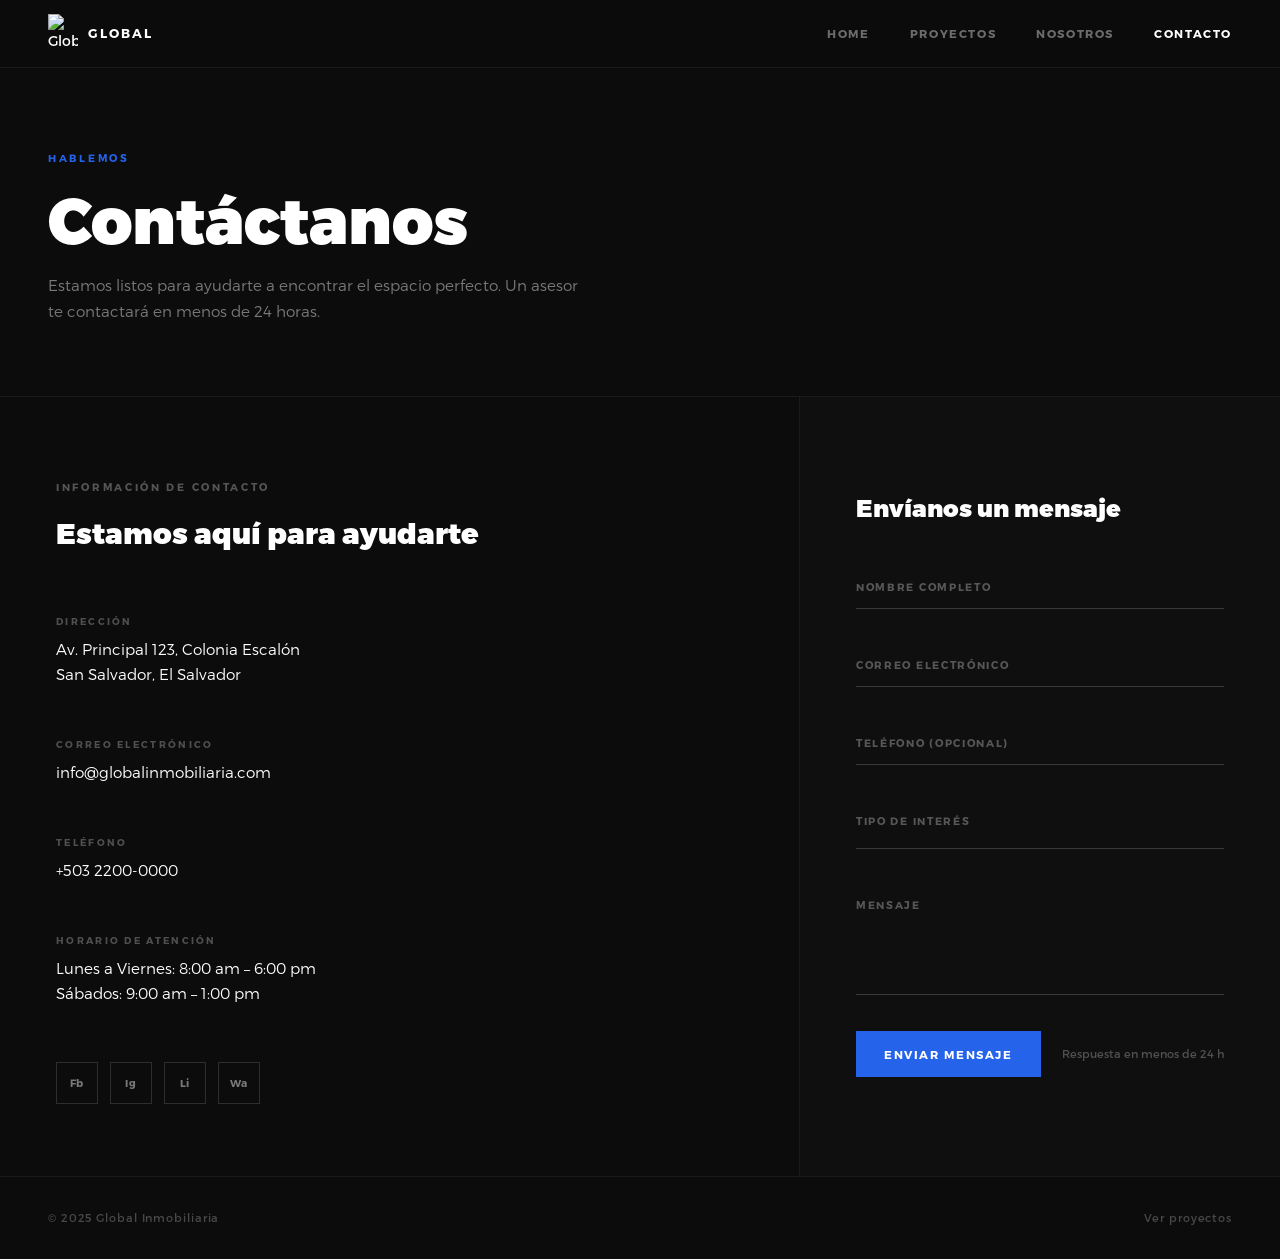
==== pages/contacto.html @ fa4811e6 "Proyecto completo" ====
<!DOCTYPE html>
<html lang="es">
<head>
  <title>Contacto – Global Inmobiliaria</title>
  <meta charset="utf-8">
  <meta name="viewport" content="width=device-width, initial-scale=1">
  <link rel="stylesheet" href="../assets/css/main.css">
  <link rel="stylesheet" href="../assets/css/pages.css">
  <style>
    .contact-wrap { display:grid; grid-template-columns:1fr 480px; min-height:calc(100vh - 68px - 65px); }

    /* Info */
    .c-info { padding:72px 56px; border-right:1px solid rgba(255,255,255,.06); display:flex; flex-direction:column; justify-content:space-between; }
    .c-details { margin-top:48px; display:flex; flex-direction:column; gap:40px; }
    .c-detail__label { font-size:.6rem; font-weight:700; letter-spacing:.24em; text-transform:uppercase; color:rgba(255,255,255,.28); margin-bottom:8px; }
    .c-detail__val { font-size:.95rem; font-weight:300; color:#fff; text-decoration:none; display:block; line-height:1.65; transition:color .2s; }
    a.c-detail__val:hover { color:#2563eb; }
    .socials { display:flex; gap:12px; margin-top:56px; }
    .social { display:flex; align-items:center; justify-content:center; width:42px; height:42px; border:1px solid rgba(255,255,255,.14); color:rgba(255,255,255,.45); text-decoration:none; font-size:.65rem; font-weight:700; letter-spacing:.06em; transition:all .2s; }
    .social:hover { border-color:#2563eb; color:#2563eb; }

    /* Formulario */
    .c-form-col { padding:72px 56px; background:#0f0f0f; }
    .c-form-col h2 { font-size:1.5rem; font-weight:900; margin-bottom:40px; }
    .form-group { position:relative; margin-bottom:36px; }
    .form-group input,
    .form-group textarea,
    .form-group select {
      width:100%; background:transparent; border:none; border-bottom:1px solid rgba(255,255,255,.18);
      color:#fff; font-family:'Montserrat',sans-serif; font-size:.88rem; font-weight:300;
      padding:12px 0; outline:none; transition:border-color .2s; -webkit-appearance:none; resize:none;
    }
    .form-group select option { background:#111; }
    .form-group input:focus, .form-group textarea:focus, .form-group select:focus { border-bottom-color:#2563eb; }
    .form-group label {
      position:absolute; top:12px; left:0; font-size:.66rem; font-weight:700;
      letter-spacing:.16em; text-transform:uppercase; color:rgba(255,255,255,.3);
      pointer-events:none; transition:all .22s;
    }
    .form-group input:focus ~ label,
    .form-group input.filled ~ label,
    .form-group textarea:focus ~ label,
    .form-group textarea.filled ~ label,
    .form-group select:focus ~ label,
    .form-group select.filled ~ label {
      top:-14px; font-size:.58rem; color:#2563eb;
    }
    .form-group textarea { min-height:110px; display:block; }
    .submit-row { display:flex; align-items:center; justify-content:space-between; margin-top:8px; }
    .submit-note { font-size:.7rem; color:rgba(255,255,255,.28); }
    .success-msg { display:none; margin-top:20px; padding:16px 20px; border:1px solid rgba(37,99,235,.4); background:rgba(37,99,235,.08); font-size:.82rem; color:rgba(255,255,255,.7); }

    @media(max-width:900px) {
      .contact-wrap { grid-template-columns:1fr; }
      .c-info { border-right:none; border-bottom:1px solid rgba(255,255,255,.06); padding:56px 32px; }
      .c-form-col { padding:56px 32px; }
    }
    @media(max-width:560px) {
      .c-info, .c-form-col { padding:40px 24px; }
      .submit-row { flex-direction:column; gap:16px; align-items:flex-start; }
    }
  </style>
</head>
<body>
<header class="pg-header">
  <a class="pg-header__logo" href="../index.html">
    <img src="../assets/img/logo.png" alt="Global">
    <span>Global</span>
  </a>
  <ul class="pg-header__nav">
    <li><a href="../index.html">Home</a></li>
    <li><a href="proyectos.html">Proyectos</a></li>
    <li><a href="nosotros.html">Nosotros</a></li>
    <li><a href="contacto.html" class="is-active">Contacto</a></li>
  </ul>
</header>

<main class="pg-wrap">
  <section class="pg-hero">
    <p class="pg-hero__eyebrow">Hablemos</p>
    <h1 class="pg-hero__title">Contáctanos</h1>
    <p class="pg-hero__sub">Estamos listos para ayudarte a encontrar el espacio perfecto. Un asesor te contactará en menos de 24 horas.</p>
  </section>

  <div class="contact-wrap">
    <!-- Info -->
    <div class="c-info">
      <div>
        <p class="pg-section__eyebrow">Información de contacto</p>
        <h2 class="pg-section__title" style="font-size:1.8rem;margin-bottom:0;">Estamos aquí para ayudarte</h2>
        <div class="c-details">
          <div>
            <p class="c-detail__label">Dirección</p>
            <span class="c-detail__val">Av. Principal 123, Colonia Escalón<br>San Salvador, El Salvador</span>
          </div>
          <div>
            <p class="c-detail__label">Correo electrónico</p>
            <a class="c-detail__val" href="mailto:info@globalinmobiliaria.com">info@globalinmobiliaria.com</a>
          </div>
          <div>
            <p class="c-detail__label">Teléfono</p>
            <a class="c-detail__val" href="tel:+50322000000">+503 2200-0000</a>
          </div>
          <div>
            <p class="c-detail__label">Horario de atención</p>
            <span class="c-detail__val">Lunes a Viernes: 8:00 am – 6:00 pm<br>Sábados: 9:00 am – 1:00 pm</span>
          </div>
        </div>
        <div class="socials">
          <a class="social" href="#0">Fb</a>
          <a class="social" href="#0">Ig</a>
          <a class="social" href="#0">Li</a>
          <a class="social" href="#0">Wa</a>
        </div>
      </div>
    </div>

    <!-- Formulario -->
    <div class="c-form-col">
      <h2>Envíanos un mensaje</h2>
      <form id="contact-form" novalidate>
        <div class="form-group">
          <input type="text" id="nombre" autocomplete="off">
          <label for="nombre">Nombre completo</label>
        </div>
        <div class="form-group">
          <input type="email" id="email" autocomplete="off">
          <label for="email">Correo electrónico</label>
        </div>
        <div class="form-group">
          <input type="tel" id="telefono" autocomplete="off">
          <label for="telefono">Teléfono (opcional)</label>
        </div>
        <div class="form-group">
          <select id="interes">
            <option value="" disabled selected></option>
            <option value="residencial">Residencial</option>
            <option value="comercial">Comercial</option>
            <option value="inversion">Inversión</option>
            <option value="otro">Otro</option>
          </select>
          <label for="interes">Tipo de interés</label>
        </div>
        <div class="form-group">
          <textarea id="mensaje"></textarea>
          <label for="mensaje">Mensaje</label>
        </div>
        <div class="submit-row">
          <button type="submit" class="btn btn--solid">Enviar mensaje</button>
          <span class="submit-note">Respuesta en menos de 24 h</span>
        </div>
        <div class="success-msg" id="success-msg">
          ✓ Mensaje enviado. Un asesor te contactará pronto.
        </div>
      </form>
    </div>
  </div>
</main>

<footer class="pg-footer">
  <span>© 2025 Global Inmobiliaria</span>
  <a href="proyectos.html">Ver proyectos</a>
</footer>

<script src="https://ajax.googleapis.com/ajax/libs/jquery/2.2.4/jquery.min.js"></script>
<script>window.jQuery || document.write('<script src="../assets/js/vendor/jquery-2.2.4.min.js"><\/script>')</script>
<script>
// Label flotante
$('.form-group input, .form-group textarea, .form-group select').on('input change blur', function(){
  $(this).val() ? $(this).addClass('filled') : $(this).removeClass('filled');
});
// Submit demo
$('#contact-form').on('submit', function(e){
  e.preventDefault();
  $('#success-msg').fadeIn();
  this.reset();
  $('.form-group input, .form-group textarea, .form-group select').removeClass('filled');
  setTimeout(function(){ $('#success-msg').fadeOut(); }, 5000);
});
</script>
</body>
</html>
---- assets/css/main.css ----
/* Main compiled stylesheet kept as the active runtime CSS to avoid visual regressions. */

@font-face   {
  font-family:'Montserrat';
  src:url("fonts/Montserrat-Black.eot");
  src:local("☺"),url("fonts/Montserrat-Black.woff") format("woff"),url("fonts/Montserrat-Black.ttf") format("truetype"),url("fonts/Montserrat-Black.svg") format("svg");
  font-weight:900;
  font-style:normal
}
@font-face   {
  font-family:'Montserrat';
  src:url("fonts/Montserrat-Bold.eot");
  src:local("☺"),url("fonts/Montserrat-Bold.woff") format("woff"),url("fonts/Montserrat-Bold.ttf") format("truetype"),url("fonts/Montserrat-Bold.svg") format("svg");
  font-weight:700;
  font-style:normal
}
@font-face   {
  font-family:'Montserrat';
  src:url("fonts/Montserrat-Regular.eot");
  src:local("☺"),url("fonts/Montserrat-Regular.woff") format("woff"),url("fonts/Montserrat-Regular.ttf") format("truetype"),url("fonts/Montserrat-Regular.svg") format("svg");
  font-weight:400;
  font-style:normal
}
@font-face   {
  font-family:'Montserrat';
  src:url("fonts/Montserrat-Light.eot");
  src:local("☺"),url("fonts/Montserrat-Light.woff") format("woff"),url("fonts/Montserrat-Light.ttf") format("truetype"),url("fonts/Montserrat-Light.svg") format("svg");
  font-weight:300;
  font-style:normal
}
/*! normalize.css v3.0.2 | MIT License | git.io/normalize */html   {
  font-family:sans-serif;
  -ms-text-size-adjust:100%;
  -webkit-text-size-adjust:100%
}
body   {
  margin:0
}
article,aside,details,figcaption,figure,footer,header,hgroup,main,menu,nav,section,summary   {
  display:block
}
audio,canvas,progress,video   {
  display:inline-block;
  vertical-align:baseline
}
audio:not([controls])   {
  display:none;
  height:0
}
[hidden],template   {
  display:none
}
a   {
  background-color:transparent
}
a:active,a:hover   {
  outline:0
}
abbr[title]   {
  border-bottom:1px dotted
}
b,strong   {
  font-weight:bold
}
dfn   {
  font-style:italic
}
h1   {
  font-size:2em;
  margin:0.67em 0
}
mark   {
  background:#ff0;
  color:#000
}
small   {
  font-size:80%
}
sub,sup   {
  font-size:75%;
  line-height:0;
  position:relative;
  vertical-align:baseline
}
sup   {
  top:-0.5em
}
sub   {
  bottom:-0.25em
}
img   {
  border:0
}
svg:not(:root)   {
  overflow:hidden
}
figure   {
  margin:1em 40px
}
hr   {
  box-sizing:content-box;
  height:0
}
pre   {
  overflow:auto
}
code,kbd,pre,samp   {
  font-family:monospace, monospace;
  font-size:1em
}
button,input,optgroup,select,textarea   {
  color:inherit;
  font:inherit;
  margin:0
}
button   {
  overflow:visible
}
button,select   {
  text-transform:none
}
button,html input[type="button"],input[type="reset"],input[type="submit"]   {
  -webkit-appearance:button;
  cursor:pointer
}
button[disabled],html input[disabled]   {
  cursor:default
}
button::-moz-focus-inner,input::-moz-focus-inner   {
  border:0;
  padding:0
}
input   {
  line-height:normal
}
input[type="checkbox"],input[type="radio"]   {
  box-sizing:border-box;
  padding:0
}
input[type="number"]::-webkit-inner-spin-button,input[type="number"]::-webkit-outer-spin-button   {
  height:auto
}
input[type="search"]   {
  -webkit-appearance:textfield;
  box-sizing:content-box
}
input[type="search"]::-webkit-search-cancel-button,input[type="search"]::-webkit-search-decoration   {
  -webkit-appearance:none
}
fieldset   {
  border:1px solid #c0c0c0;
  margin:0 2px;
  padding:0.35em 0.625em 0.75em
}
legend   {
  border:0;
  padding:0
}
textarea   {
  overflow:auto
}
optgroup   {
  font-weight:bold
}
table   {
  border-collapse:collapse;
  border-spacing:0
}
td,th   {
  padding:0
}
::-moz-selection   {
  background:#FFF498
}
::selection   {
  background:#FFF498
}
::-moz-selection   {
  background:#FFF498
}
img::-moz-selection   {
  background:transparent
}
img::selection   {
  background:transparent
}
img::-moz-selection   {
  background:transparent
}
body   {
  -webkit-tap-highlight-color:#FFF498
}
body   {
  background-color:#0c0c0c;
  font-size:14px;
  line-height:1.6;
  font-family:"Montserrat",sans-serif;
  color:#fff;
  -webkit-font-smoothing:antialiased;
  -webkit-text-size-adjust:100%
}
.l-viewport   {
  position:relative;
  width:100%;
  height:100vh;
  box-shadow:0 0 45px 5px rgba(0,0,0,0.85);
  overflow:hidden
}
.l-wrapper   {
  position:relative;
  width:1440px;
  max-width:90%;
  height:100%;
  margin:0 auto
}
.l-side-nav   {
  position:absolute;
  left:0;
  display:-webkit-box;
  display:-webkit-flex;
  display:-ms-flexbox;
  display:flex;
  height:100%;
  -webkit-box-align:center;
  -webkit-align-items:center;
  -ms-flex-align:center;
  align-items:center
}
.l-side-nav::before   {
  content:"";
  position:absolute;
  top:50%;
  left:0;
  -webkit-transform:translateY(-50%);
  transform:translateY(-50%);
  width:2px;
  height:70%;
  max-height:750px;
  background-color:#555;
  opacity:.35;
  z-index:10
}
@media (max-width: 1180px)   {
  .l-side-nav   {
    display:none
  }
}
.l-main-content   {
  position:relative;
  width:100%;
  height:100%;
  margin:0;
  padding:0;
  list-style:none
}
.l-section   {
  position:absolute;
  width:100%;
  height:100%
}
.device-notification   {
  display:none;
  position:fixed;
  top:0;
  left:0;
  width:100%;
  height:100%;
  -webkit-box-orient:vertical;
  -webkit-box-direction:normal;
  -webkit-flex-direction:column;
  -ms-flex-direction:column;
  flex-direction:column;
  -webkit-box-align:center;
  -webkit-align-items:center;
  -ms-flex-align:center;
  -ms-grid-row-align:center;
  align-items:center;
  -webkit-box-pack:center;
  -webkit-justify-content:center;
  -ms-flex-pack:center;
  justify-content:center;
  background-color:#0c0c0c;
  z-index:12
}
.device-notification--logo   {
  display:-webkit-box;
  display:-webkit-flex;
  display:-ms-flexbox;
  display:flex;
  -webkit-box-align:center;
  -webkit-align-items:center;
  -ms-flex-align:center;
  align-items:center;
  text-decoration:none;
  color:#fff
}
.device-notification--logo p   {
  margin:0 0 0 10px;
  font-size:16px;
  font-weight:700;
  text-transform:uppercase
}
.device-notification--message   {
  width:70%;
  margin:30px 0 0 0;
  font-weight:700;
  text-align:center
}
@media (max-width: 767px) and (min-width: 601px) and (max-height: 680px)   {
  .device-notification   {
    display:-webkit-box;
    display:-webkit-flex;
    display:-ms-flexbox;
    display:flex
  }
}
@media (max-width: 600px) and (min-width: 480px) and (max-height: 580px)   {
  .device-notification   {
    display:-webkit-box;
    display:-webkit-flex;
    display:-ms-flexbox;
    display:flex
  }
}
@media (max-width: 736px) and (min-width: 360px) and (orientation: landscape)   {
  .device-notification   {
    display:-webkit-box;
    display:-webkit-flex;
    display:-ms-flexbox;
    display:flex
  }
}
@media(max-width: 359px)   {
  .device-notification   {
    display:-webkit-box;
    display:-webkit-flex;
    display:-ms-flexbox;
    display:flex
  }
}
.section   {
  opacity:0;
  visibility:hidden;
  -webkit-transition:opacity .4s ease-in-out,visibility 0s .4s;
  transition:opacity .4s ease-in-out,visibility 0s .4s
}
.section--is-active   {
  opacity:1;
  visibility:visible;
  z-index:1;
  -webkit-transition:opacity .4s ease-in-out .4s;
  transition:opacity .4s ease-in-out .4s
}
.section--next   {
  -webkit-transform:translateY(-45px);
  transform:translateY(-45px);
  -webkit-transition:-webkit-transform .4s ease-in-out;
  transition:-webkit-transform .4s ease-in-out;
  transition:transform .4s ease-in-out;
  transition:transform .4s ease-in-out, -webkit-transform .4s ease-in-out
}
.section--prev   {
  -webkit-transform:translateY(45px);
  transform:translateY(45px);
  -webkit-transition:-webkit-transform .4s ease-in-out;
  transition:-webkit-transform .4s ease-in-out;
  transition:transform .4s ease-in-out;
  transition:transform .4s ease-in-out, -webkit-transform .4s ease-in-out
}
.header   {
  position:absolute;
  top:0;
  left:0;
  display:-webkit-box;
  display:-webkit-flex;
  display:-ms-flexbox;
  display:flex;
  width:100%;
  height:70px;
  -webkit-box-align:center;
  -webkit-align-items:center;
  -ms-flex-align:center;
  align-items:center;
  -webkit-box-pack:justify;
  -webkit-justify-content:space-between;
  -ms-flex-pack:justify;
  justify-content:space-between;
  z-index:10
}
.header--logo   {
  display:-webkit-box;
  display:-webkit-flex;
  display:-ms-flexbox;
  display:flex;
  -webkit-box-align:center;
  -webkit-align-items:center;
  -ms-flex-align:center;
  align-items:center;
  text-decoration:none;
  color:#fff
}
.header--logo p   {
  margin:0 0 0 10px;
  font-size:16px;
  font-weight:700;
  text-transform:uppercase
}
.header--nav-toggle   {
  display:-webkit-box;
  display:-webkit-flex;
  display:-ms-flexbox;
  display:flex;
  width:50px;
  height:50px;
  -webkit-box-orient:vertical;
  -webkit-box-direction:normal;
  -webkit-flex-direction:column;
  -ms-flex-direction:column;
  flex-direction:column;
  -webkit-box-align:center;
  -webkit-align-items:center;
  -ms-flex-align:center;
  align-items:center;
  -webkit-box-pack:center;
  -webkit-justify-content:center;
  -ms-flex-pack:center;
  justify-content:center;
  cursor:pointer
}
.header--nav-toggle span,.header--nav-toggle::before,.header--nav-toggle::after   {
  content:"";
  position:relative;
  width:16px;
  height:2px;
  background-color:#fff
}
.header--nav-toggle::before   {
  bottom:5px;
  width:23px
}
.header--nav-toggle::after   {
  top:5px;
  width:23px
}
.header--cta   {
  position:absolute;
  top:50%;
  left:50%;
  -webkit-transform:translate(-50%, -50%);
  transform:translate(-50%, -50%);
  padding:0 20px;
  line-height:30px;
  text-decoration:none;
  color:#fff;
  font-weight:700;
  text-transform:uppercase;
  background-color:#0f33ff;
  border:none;
  opacity:0;
  visibility:hidden;
  -webkit-transition:opacity .4s ease-in-out,visibility 0s .4s;
  transition:opacity .4s ease-in-out,visibility 0s .4s
}
.header--cta:focus   {
  outline:none
}
.header--cta.is-active   {
  opacity:1;
  visibility:visible;
  -webkit-transition:opacity .4s ease-in-out .4s;
  transition:opacity .4s ease-in-out .4s
}
@media (max-width: 767px)   {
  .header--cta   {
    display:none
  }
}
.side-nav   {
  position:relative;
  display:-webkit-box;
  display:-webkit-flex;
  display:-ms-flexbox;
  display:flex;
  width:100px;
  height:70%;
  max-height:750px;
  -webkit-box-orient:vertical;
  -webkit-box-direction:normal;
  -webkit-flex-direction:column;
  -ms-flex-direction:column;
  flex-direction:column;
  -webkit-justify-content:space-around;
  -ms-flex-pack:distribute;
  justify-content:space-around;
  margin:0;
  padding:0;
  list-style-position:inside;
  z-index:10
}
.side-nav>li   {
  position:relative;
  top:-5px;
  color:#fff;
  font-size:6px;
  cursor:pointer
}
.side-nav>li span   {
  position:relative;
  top:3px;
  left:10px;
  color:#fff;
  font-size:14px;
  font-weight:300;
  opacity:0;
  visibility:hidden
}
.side-nav>li::before   {
  position:absolute;
  top:3px;
  left:10px;
  color:#555;
  font-size:14px;
  font-weight:300
}
.side-nav li:nth-child(1)::before   {
  content:"01"
}
.side-nav li:nth-child(2)::before   {
  content:"02"
}
.side-nav li:nth-child(3)::before   {
  content:"03"
}
.side-nav li:nth-child(4)::before   {
  content:"04"
}
.side-nav li:nth-child(5)::before   {
  content:"05"
}
.side-nav li.is-active   {
  color:#0f33ff;
  -webkit-transition:color .4s ease-in-out;
  transition:color .4s ease-in-out
}
.side-nav li.is-active span   {
  opacity:1;
  visibility:visible;
  -webkit-transition:opacity .4s ease-in-out;
  transition:opacity .4s ease-in-out
}
.side-nav li.is-active::before   {
  left:-33px;
  color:#fff
}
.intro   {
  position:relative;
  display:-webkit-box;
  display:-webkit-flex;
  display:-ms-flexbox;
  display:flex;
  width:900px;
  max-width:75%;
  height:100%;
  -webkit-box-orient:vertical;
  -webkit-box-direction:normal;
  -webkit-flex-direction:column;
  -ms-flex-direction:column;
  flex-direction:column;
  -webkit-box-pack:center;
  -webkit-justify-content:center;
  -ms-flex-pack:center;
  justify-content:center;
  margin:0 auto
}
@media (max-width: 1180px)   {
  .intro   {
    max-width:100%
  }
}
.intro--banner   {
  position:relative;
  height:475px
}
.intro--banner::before   {
  content:"";
  position:absolute;
  bottom:20px;
  left:-15px;
  right:0;
  height:2px;
  background-color:#282828
}
.intro--banner::after   {
  content:"";
  position:absolute;
  bottom:18px;
  left:0;
  width:30px;
  height:4px;
  background-color:#0f33ff
}
.intro--banner h1   {
  position:relative;
  font-size:68px;
  font-weight:900;
  line-height:1;
  z-index:1
}
.intro--banner button   {
  position:relative;
  padding:5px 17px 5px 12px;
  font-weight:700;
  text-transform:uppercase;
  background-color:transparent;
  border:none
}
.intro--banner button .btn-background   {
  position:absolute;
  top:0;
  left:23px;
  right:0;
  height:100%;
  background-color:#0f33ff;
  z-index:-1;
  -webkit-transition:left .2s ease-in-out;
  transition:left .2s ease-in-out
}
.intro--banner button:hover .btn-background   {
  left:0
}
.intro--banner button:focus   {
  outline:none
}
.intro--banner button svg   {
  position:relative;
  left:5px;
  width:15px;
  fill:#fff
}
.intro--banner img   {
  position:absolute;
  bottom:21px;
  right:-12px
}
.intro--options   {
  display:-webkit-box;
  display:-webkit-flex;
  display:-ms-flexbox;
  display:flex;
  -webkit-box-pack:justify;
  -webkit-justify-content:space-between;
  -ms-flex-pack:justify;
  justify-content:space-between;
  margin:0;
  padding:0;
  list-style:none
}
.intro--options>a   {
  max-width:250px;
  text-decoration:none;
  color:#282828;
  -webkit-transition:color .2s ease-in-out;
  transition:color .2s ease-in-out
}
.intro--options>a:hover   {
  color:#fff
}
.intro--options h3   {
  font-size:16px;
  text-transform:uppercase
}
.intro--options p   {
  margin-bottom:0
}
@media (max-width: 900px)   {
  .intro--banner   {
    height:380px
  }
  .intro--banner h1   {
    font-size:55px
  }
  .intro--banner img   {
    width:430px
  }
  .intro--options>a   {
    margin-right:30px
  }
  .intro--options>a:last-child   {
    margin-right:0
  }
}
@media (max-width: 767px)   {
  .intro--banner   {
    height:305px
  }
  .intro--banner h1   {
    font-size:44px
  }
  .intro--banner img   {
    width:330px
  }
  .intro--options   {
    display:block
  }
  .intro--options>a   {
    display:block;
    max-width:100%;
    margin:0 0 30px 0
  }
  .intro--options>a:last-child   {
    margin-bottom:0
  }
}
@media (max-width: 600px)   {
  .intro--banner   {
    height:360px
  }
  .intro--banner h1   {
    font-size:55px
  }
  .intro--banner img   {
    display:none
  }
}
@media (max-width: 600px) and (max-height: 750px)   {
  .intro--banner   {
    height:auto
  }
  .intro--banner::before,.intro--banner::after   {
    display:none
  }
  .intro--banner h1   {
    margin-top:0
  }
  .intro--options   {
    display:none
  }
}
.work   {
  position:relative;
  display:-webkit-box;
  display:-webkit-flex;
  display:-ms-flexbox;
  display:flex;
  width:960px;
  max-width:80%;
  height:100%;
  -webkit-box-orient:vertical;
  -webkit-box-direction:normal;
  -webkit-flex-direction:column;
  -ms-flex-direction:column;
  flex-direction:column;
  -webkit-box-pack:center;
  -webkit-justify-content:center;
  -ms-flex-pack:center;
  justify-content:center;
  margin:0 auto
}
@media (max-width: 1180px)   {
  .work   {
    max-width:100%
  }
}
.work h2   {
  margin:0 0 20px 0;
  font-size:30px;
  text-align:center
}
.work--lockup   {
  position:relative
}
.work--lockup .slider   {
  position:relative;
  display:-webkit-box;
  display:-webkit-flex;
  display:-ms-flexbox;
  display:flex;
  width:80%;
  margin:0 auto;
  padding:0;
  list-style:none
}
.work--lockup .slider--item   {
  position:absolute;
  display:none;
  text-align:center
}
.work--lockup .slider--item a   {
  text-decoration:none;
  color:#858585
}
.work--lockup .slider--item-title   {
  margin-top:10px;
  font-size:12px;
  font-weight:700;
  text-transform:uppercase
}
.work--lockup .slider--item-description   {
  display:none;
  max-width:250px;
  margin:0 auto
}
.work--lockup .slider--item-image   {
  width:150px;
  height:150px;
  margin:0 auto;
  border-radius:50%;
  overflow:hidden
}
.work--lockup .slider--item-image img   {
  width:100%
}
.work--lockup .slider--item-left   {
  top:50%;
  left:0;
  -webkit-transform:translateY(-50%);
  transform:translateY(-50%);
  display:block
}
.work--lockup .slider--item-right   {
  top:50%;
  right:0;
  -webkit-transform:translateY(-50%);
  transform:translateY(-50%);
  display:block
}
.work--lockup .slider--item-center   {
  position:relative;
  top:30px;
  left:50%;
  -webkit-transform:translateX(-50%);
  transform:translateX(-50%);
  display:block
}
.work--lockup .slider--item-center a   {
  color:#fff
}
.work--lockup .slider--item-center .slider--item-title   {
  margin-top:25px;
  font-size:16px
}
.work--lockup .slider--item-center .slider--item-description   {
  display:block
}
.work--lockup .slider--item-center .slider--item-image   {
  width:300px;
  height:300px
}
.work--lockup .slider--next,.work--lockup .slider--prev   {
  position:absolute;
  top:160px;
  display:-webkit-box;
  display:-webkit-flex;
  display:-ms-flexbox;
  display:flex;
  width:50px;
  height:50px;
  -webkit-box-align:center;
  -webkit-align-items:center;
  -ms-flex-align:center;
  align-items:center;
  -webkit-box-pack:center;
  -webkit-justify-content:center;
  -ms-flex-pack:center;
  justify-content:center;
  background-color:#282828;
  border-radius:50%;
  cursor:pointer
}
.work--lockup .slider--next svg,.work--lockup .slider--prev svg   {
  width:20px;
  fill:#fff
}
.work--lockup .slider--next   {
  right:0
}
.work--lockup .slider--prev   {
  left:0
}
@media (max-width: 900px)   {
  .work--lockup .slider--item-image   {
    width:120px;
    height:120px
  }
  .work--lockup .slider--item-center .slider--item-image   {
    width:240px;
    height:240px
  }
  .work--lockup .slider--next,.work--lockup .slider--prev   {
    top:130px
  }
}
@media (max-width: 767px)   {
  .work--lockup .slider   {
    width:75%
  }
  .work--lockup .slider--item-image   {
    width:90px;
    height:90px
  }
  .work--lockup .slider--item-center .slider--item-image   {
    width:190px;
    height:190px
  }
  .work--lockup .slider--next,.work--lockup .slider--prev   {
    top:105px
  }
}
@media (max-width: 600px)   {
  .work--lockup .slider   {
    width:auto
  }
  .work--lockup .slider--item-left,.work--lockup .slider--item-right   {
    display:none
  }
}
.about   {
  position:relative;
  display:-webkit-box;
  display:-webkit-flex;
  display:-ms-flexbox;
  display:flex;
  width:900px;
  max-width:75%;
  height:100%;
  -webkit-box-orient:vertical;
  -webkit-box-direction:normal;
  -webkit-flex-direction:column;
  -ms-flex-direction:column;
  flex-direction:column;
  -webkit-box-pack:center;
  -webkit-justify-content:center;
  -ms-flex-pack:center;
  justify-content:center;
  margin:0 auto
}
@media (max-width: 1180px)   {
  .about   {
    max-width:100%
  }
}
.about--banner   {
  position:relative;
  height:475px
}
.about--banner::before   {
  content:"";
  position:absolute;
  top:20px;
  left:200px;
  -webkit-transform:rotate(-25deg);
  transform:rotate(-25deg);
  border:5px solid #0f33ff;
  border-right-color:transparent;
  border-bottom-color:transparent
}
.about--banner::after   {
  content:"";
  position:absolute;
  top:75px;
  left:400px;
  -webkit-transform:rotate(45deg);
  transform:rotate(45deg);
  width:10px;
  height:10px;
  background-color:#0f33ff
}
.about--banner h2   {
  position:relative;
  margin-top:35px;
  font-size:68px;
  font-weight:900;
  line-height:1;
  z-index:1
}
.about--banner h2::before   {
  content:"";
  position:absolute;
  top:60px;
  left:268px;
  width:30px;
  height:30px;
  background-color:#0f33ff;
  border-radius:50%
}
.about--banner h2::after   {
  content:"";
  position:absolute;
  top:255px;
  left:255px;
  width:10px;
  height:10px;
  background-color:#0f33ff
}
.about--banner a   {
  padding:5px 17px 5px 0;
  text-decoration:none;
  color:#fff;
  font-weight:700;
  text-transform:uppercase;
  background-color:transparent
}
.about--banner a:hover svg   {
  left:10px
}
.about--banner a svg   {
  position:relative;
  left:5px;
  width:15px;
  fill:#fff;
  -webkit-transition:left .2s ease-in-out;
  transition:left .2s ease-in-out
}
.about--banner img   {
  position:absolute;
  bottom:-90px;
  right:-12px
}
.about--options   {
  display:-webkit-box;
  display:-webkit-flex;
  display:-ms-flexbox;
  display:flex;
  max-width:600px;
  -webkit-box-pack:justify;
  -webkit-justify-content:space-between;
  -ms-flex-pack:justify;
  justify-content:space-between;
  margin:0;
  padding:0;
  list-style:none
}
.about--options>a   {
  position:relative;
  width:150px;
  height:75px;
  text-decoration:none;
  color:#fff;
  border:10px solid #0f33ff;
  background-position:center;
  background-size:cover;
  background-repeat:no-repeat
}
.about--options>a:nth-child(1)   {
  background-image:url("../img/about-winners.jpg")
}
.about--options>a:nth-child(2)   {
  background-image:url("../img/about-philosophy.jpg")
}
.about--options>a:nth-child(3)   {
  background-image:url("../img/about-history.jpg")
}
.about--options>a:hover h3   {
  bottom:-50px
}
.about--options h3   {
  position:absolute;
  bottom:-38px;
  left:10px;
  font-size:16px;
  text-transform:uppercase;
  -webkit-transition:bottom .2s ease-in-out,left .2s ease-in-out;
  transition:bottom .2s ease-in-out,left .2s ease-in-out
}
@media (max-width: 767px)   {
  .about--banner   {
    height:305px
  }
  .about--banner::before   {
    top:0;
    left:125px
  }
  .about--banner::after   {
    top:35px;
    left:260px
  }
  .about--banner h2   {
    margin-top:10px;
    font-size:44px
  }
  .about--banner h2::before   {
    top:28px;
    left:168px
  }
  .about--banner h2::after   {
    top:163px;
    left:163px
  }
  .about--banner img   {
    width:315px
  }
}
@media (max-width: 600px)   {
  .about--banner   {
    height:auto
  }
  .about--banner::before   {
    left:155px
  }
  .about--banner::after   {
    left:310px
  }
  .about--banner h2   {
    margin-top:0;
    font-size:55px
  }
  .about--banner h2::before   {
    top:43px;
    left:214px
  }
  .about--banner h2::after   {
    top:205px;
    left:205px
  }
  .about--banner img   {
    display:none
  }
  .about--options   {
    display:none
  }
}
.contact   {
  position:fixed;
  top:0;
  left:0;
  width:100%;
  height:100%;
  background-image:url("../img/contact-visual.png");
  background-position:center;
  background-size:cover;
  background-repeat:no-repeat
}
.contact--lockup   {
  position:relative;
  display:-webkit-box;
  display:-webkit-flex;
  display:-ms-flexbox;
  display:flex;
  width:900px;
  max-width:75%;
  height:100%;
  -webkit-box-align:center;
  -webkit-align-items:center;
  -ms-flex-align:center;
  align-items:center;
  -webkit-box-pack:end;
  -webkit-justify-content:flex-end;
  -ms-flex-pack:end;
  justify-content:flex-end;
  margin:0 auto
}
@media (max-width: 1180px)   {
  .contact--lockup   {
    max-width:90%
  }
}
@media (max-width: 767px)   {
  .contact--lockup   {
    -webkit-box-pack:center;
    -webkit-justify-content:center;
    -ms-flex-pack:center;
    justify-content:center
  }
}
.contact--lockup .modal   {
  padding:45px 45px;
  text-align:center;
  background-color:#0c0c0c;
  box-shadow:0 0 30px 0 rgba(0,0,0,0.75)
}
.contact--lockup .modal--information p,.contact--lockup .modal--information a   {
  display:block;
  margin:14px 0;
  text-decoration:none;
  color:#fff;
  font-weight:700
}
.contact--lockup .modal--information p   {
  margin-top:0
}
.contact--lockup .modal--options   {
  margin:0;
  padding:0;
  list-style:none
}
.contact--lockup .modal--options>li   {
  width:130px;
  margin:0 auto 25px auto
}
.contact--lockup .modal--options li:nth-child(1)   {
  background-color:#1769ff
}
.contact--lockup .modal--options li:nth-child(2)   {
  background-color:#ea4c89
}
.contact--lockup .modal--options li:nth-child(3)   {
  margin-bottom:0;
  background-color:#0f33ff;
  text-transform:uppercase
}
.contact--lockup .modal--options a   {
  display:block;
  width:100%;
  padding:8px 0;
  text-decoration:none;
  color:#fff;
  font-weight:700
}
.hire   {
  position:relative;
  display:-webkit-box;
  display:-webkit-flex;
  display:-ms-flexbox;
  display:flex;
  width:700px;
  max-width:75%;
  height:100%;
  -webkit-box-orient:vertical;
  -webkit-box-direction:normal;
  -webkit-flex-direction:column;
  -ms-flex-direction:column;
  flex-direction:column;
  -webkit-box-pack:center;
  -webkit-justify-content:center;
  -ms-flex-pack:center;
  justify-content:center;
  margin:0 auto
}
@media (max-width: 1180px)   {
  .hire   {
    max-width:100%
  }
}
.hire h2   {
  margin:0 0 20px 0;
  font-size:30px;
  text-align:center
}
.work-request   {
  display:-webkit-box;
  display:-webkit-flex;
  display:-ms-flexbox;
  display:flex;
  width:100%;
  -webkit-box-orient:vertical;
  -webkit-box-direction:normal;
  -webkit-flex-direction:column;
  -ms-flex-direction:column;
  flex-direction:column;
  -webkit-box-align:center;
  -webkit-align-items:center;
  -ms-flex-align:center;
  align-items:center;
  color:#fff
}
.work-request input[type="submit"]   {
  width:400px;
  max-width:100%;
  line-height:50px;
  font-size:16px;
  font-weight:700;
  text-transform:uppercase;
  background-color:#0f33ff;
  border:none;
  border-radius:0
}
.work-request input[type="submit"]:focus   {
  outline:none
}
.work-request--options   {
  display:-webkit-box;
  display:-webkit-flex;
  display:-ms-flexbox;
  display:flex;
  width:100%;
  -webkit-box-orient:vertical;
  -webkit-box-direction:normal;
  -webkit-flex-direction:column;
  -ms-flex-direction:column;
  flex-direction:column;
  -webkit-box-align:center;
  -webkit-align-items:center;
  -ms-flex-align:center;
  align-items:center;
  margin:30px 0
}
.work-request--options .options-a   {
  display:-webkit-box;
  display:-webkit-flex;
  display:-ms-flexbox;
  display:flex;
  width:100%;
  -webkit-box-pack:justify;
  -webkit-justify-content:space-between;
  -ms-flex-pack:justify;
  justify-content:space-between
}
.work-request--options .options-b   {
  display:-webkit-box;
  display:-webkit-flex;
  display:-ms-flexbox;
  display:flex;
  width:72%;
  -webkit-flex-wrap:wrap;
  -ms-flex-wrap:wrap;
  flex-wrap:wrap;
  -webkit-justify-content:space-around;
  -ms-flex-pack:distribute;
  justify-content:space-around
}
.work-request--options label   {
  display:block;
  width:200px;
  margin-bottom:30px;
  line-height:50px;
  font-size:16px;
  font-weight:700;
  text-align:center;
  border:2px solid #fff;
  cursor:pointer;
  -webkit-transition:background-color .2s ease-in-out,border-color .2s ease-in-out;
  transition:background-color .2s ease-in-out,border-color .2s ease-in-out
}
.work-request--options label svg   {
  position:relative;
  left:-5px;
  width:0;
  fill:#fff;
  -webkit-transition:width .2s ease-in-out;
  transition:width .2s ease-in-out
}
.work-request--options input[type="checkbox"]   {
  display:none
}
.work-request--options input[type="checkbox"]:checked+label   {
  background-color:#0f33ff;
  border-color:#0f33ff
}
.work-request--options input[type="checkbox"]:checked+label svg   {
  width:15px
}
.work-request--information   {
  display:-webkit-box;
  display:-webkit-flex;
  display:-ms-flexbox;
  display:flex;
  width:100%;
  -webkit-box-pack:justify;
  -webkit-justify-content:space-between;
  -ms-flex-pack:justify;
  justify-content:space-between;
  margin-bottom:60px
}
.work-request--information .information-name,.work-request--information .information-email   {
  position:relative;
  width:45%;
  height:50px;
  font-size:30px;
  font-weight:300
}
.work-request--information input[type="text"],.work-request--information input[type="email"]   {
  width:100%;
  padding:0 0 5px 0;
  background-color:transparent;
  border:none;
  border-bottom:1px solid #fff;
  border-radius:0
}
.work-request--information input[type="text"]:focus,.work-request--information input[type="email"]:focus   {
  outline:none;
  background-color:#0c0c0c
}
.work-request--information label   {
  position:absolute;
  top:0;
  left:0;
  pointer-events:none;
  -webkit-transition:top .2s ease-in-out,font-size .2s ease-in-out;
  transition:top .2s ease-in-out,font-size .2s ease-in-out
}
.work-request--information input:focus+label,.work-request--information input.has-value+label   {
  top:-15px;
  font-size:14px
}
@media (max-width: 767px)   {
  .work-request--options   {
    -webkit-box-orient:horizontal;
    -webkit-box-direction:normal;
    -webkit-flex-direction:row;
    -ms-flex-direction:row;
    flex-direction:row;
    -webkit-justify-content:space-around;
    -ms-flex-pack:distribute;
    justify-content:space-around
  }
  .work-request--options .options-a,.work-request--options .options-b   {
    display:block;
    width:auto
  }
}
@media (max-width: 600px)   {
  .work-request--options   {
    margin:20px 0
  }
}
@media (max-width: 600px) and (max-width: 415px)   {
  .work-request--options   {
    -webkit-box-pack:justify;
    -webkit-justify-content:space-between;
    -ms-flex-pack:justify;
    justify-content:space-between
  }
}
@media (max-width: 600px)   {
  .work-request--options label   {
    width:150px;
    margin-bottom:15px;
    font-size:14px
  }
  .work-request--options input[type="checkbox"]:checked+label svg   {
    width:12px
  }
  .work-request--information   {
    margin-bottom:30px
  }
  .work-request--information .information-name,.work-request--information .information-email   {
    height:40px;
    font-size:24px
  }
}
.perspective   {
  position:relative;
  width:100%;
  height:100%;
  overflow:hidden
}
.perspective--modalview   {
  position:fixed;
  -webkit-perspective:1500px;
  perspective:1500px
}
.container   {
  position:relative;
  -webkit-transform:translateZ(0) translateX(0) rotateY(0deg);
  transform:translateZ(0) translateX(0) rotateY(0deg);
  min-height:100%;
  outline:30px solid #0f33ff;
  -webkit-transition:-webkit-transform .4s;
  transition:-webkit-transform .4s;
  transition:transform .4s;
  transition:transform .4s, -webkit-transform .4s
}
.modalview .container   {
  position:absolute;
  width:100%;
  height:100%;
  overflow:hidden;
  -webkit-backface-visibility:hidden;
  backface-visibility:hidden
}
.effect-rotate-left .container   {
  -webkit-transform-origin:0% 50%;
  transform-origin:0% 50%;
  -webkit-transition:-webkit-transform .4s;
  transition:-webkit-transform .4s;
  transition:transform .4s;
  transition:transform .4s, -webkit-transform .4s
}
.effect-rotate-left--animate .container   {
  -webkit-transform:translateZ(-1800px) translateX(-50%) rotateY(45deg);
  transform:translateZ(-1800px) translateX(-50%) rotateY(45deg);
  outline:30px solid #0f33ff
}
.outer-nav   {
  position:absolute;
  top:50%;
  left:55%;
  -webkit-transform:translateY(-50%);
  transform:translateY(-50%);
  -webkit-transform-style:preserve-3d;
  transform-style:preserve-3d;
  margin:0;
  padding:0;
  list-style:none;
  text-align:center;
  visibility:hidden;
  -webkit-transition:visibility 0s .2s;
  transition:visibility 0s .2s
}
.outer-nav.is-vis   {
  visibility:visible
}
.outer-nav--return   {
  position:absolute;
  top:0;
  left:0;
  width:100%;
  height:100%;
  display:none;
  cursor:pointer;
  z-index:11
}
.outer-nav--return.is-vis   {
  display:block
}
.outer-nav>li   {
  -webkit-transform-style:preserve-3d;
  transform-style:preserve-3d;
  -webkit-transform:translateX(350px) translateZ(-1000px);
  transform:translateX(350px) translateZ(-1000px);
  font-size:55px;
  font-weight:900;
  opacity:0;
  cursor:pointer;
  -webkit-transition:opacity .2s,-webkit-transform .2s;
  transition:opacity .2s,-webkit-transform .2s;
  transition:transform .2s,opacity .2s;
  transition:transform .2s,opacity .2s,-webkit-transform .2s
}
.outer-nav>li.is-vis   {
  -webkit-transform:translateX(0) translateZ(0);
  transform:translateX(0) translateZ(0);
  opacity:1;
  -webkit-transition:opacity .4s,-webkit-transform .4s;
  transition:opacity .4s,-webkit-transform .4s;
  transition:transform .4s,opacity .4s;
  transition:transform .4s,opacity .4s,-webkit-transform .4s
}
.outer-nav>li::before   {
  content:"";
  position:absolute;
  top:50%;
  left:50%;
  -webkit-transform:translate(-50%, -25%);
  transform:translate(-50%, -25%);
  width:110%;
  height:15px;
  opacity:0;
  background-color:#0f33ff
}
.outer-nav>li.is-active::before   {
  opacity:1
}
@media (max-width: 767px)   {
  .outer-nav>li   {
    font-size:44px
  }
}
@media (max-width: 600px)   {
  .outer-nav>li   {
    font-size:34px
  }
}
.outer-nav li.is-vis:nth-child(2)   {
  -webkit-transition-delay:.04s;
  transition-delay:.04s
}
.outer-nav li.is-vis:nth-child(3)   {
  -webkit-transition-delay:.08s;
  transition-delay:.08s
}
.outer-nav li.is-vis:nth-child(4)   {
  -webkit-transition-delay:.12s;
  transition-delay:.12s
}
.outer-nav li.is-vis:nth-child(5)   {
  -webkit-transition-delay:.16s;
  transition-delay:.16s
}
---- assets/css/pages.css ----
/* =============================================
   ESTILOS COMPARTIDOS – PÁGINAS INTERIORES
   ============================================= */
*, *::before, *::after { box-sizing: border-box; }

body {
  background: #0c0c0c;
  color: #fff;
  font-family: 'Montserrat', sans-serif;
  -webkit-font-smoothing: antialiased;
  margin: 0;
}

/* ── HEADER FIJO ── */
.pg-header {
  position: fixed;
  top: 0; left: 0; right: 0;
  z-index: 200;
  display: flex;
  align-items: center;
  justify-content: space-between;
  height: 68px;
  padding: 0 48px;
  background: rgba(12,12,12,.94);
  backdrop-filter: blur(10px);
  border-bottom: 1px solid rgba(255,255,255,.06);
}
.pg-header__logo {
  display: flex;
  align-items: center;
  gap: 10px;
  text-decoration: none;
  color: #fff;
}
.pg-header__logo img { width: 30px; }
.pg-header__logo span {
  font-size: .8rem;
  font-weight: 700;
  letter-spacing: .16em;
  text-transform: uppercase;
}
.pg-header__nav {
  display: flex;
  align-items: center;
  gap: 40px;
  list-style: none;
  margin: 0; padding: 0;
}
.pg-header__nav a {
  font-size: .72rem;
  font-weight: 700;
  letter-spacing: .14em;
  text-transform: uppercase;
  color: rgba(255,255,255,.4);
  text-decoration: none;
  transition: color .2s;
}
.pg-header__nav a:hover,
.pg-header__nav a.is-active { color: #fff; }

/* ── CONTENIDO ── */
.pg-wrap { padding-top: 68px; min-height: 100vh; }

/* ── HERO DE PÁGINA ── */
.pg-hero {
  padding: 72px 48px 56px;
  border-bottom: 1px solid rgba(255,255,255,.06);
}
.pg-hero__eyebrow {
  font-size: .65rem;
  font-weight: 700;
  letter-spacing: .26em;
  text-transform: uppercase;
  color: #2563eb;
  margin-bottom: 18px;
}
.pg-hero__title {
  font-size: clamp(2.4rem, 5vw, 4.2rem);
  font-weight: 900;
  line-height: 1.04;
  margin: 0 0 20px;
}
.pg-hero__sub {
  font-size: .95rem;
  font-weight: 300;
  color: rgba(255,255,255,.45);
  max-width: 540px;
  line-height: 1.75;
}

/* ── SECCIÓN GENÉRICA ── */
.pg-section {
  padding: 72px 48px;
  border-bottom: 1px solid rgba(255,255,255,.06);
}
.pg-section__eyebrow {
  font-size: .65rem;
  font-weight: 700;
  letter-spacing: .26em;
  text-transform: uppercase;
  color: rgba(255,255,255,.3);
  margin-bottom: 14px;
}
.pg-section__title {
  font-size: clamp(1.6rem, 3vw, 2.6rem);
  font-weight: 900;
  margin: 0 0 24px;
}
.pg-section__body {
  font-size: .9rem;
  font-weight: 300;
  color: rgba(255,255,255,.5);
  line-height: 1.85;
  max-width: 680px;
}

/* ── BOTONES ── */
.btn {
  display: inline-flex;
  align-items: center;
  gap: 10px;
  font-family: 'Montserrat', sans-serif;
  font-size: .72rem;
  font-weight: 700;
  letter-spacing: .14em;
  text-transform: uppercase;
  text-decoration: none;
  padding: 14px 28px;
  border: none;
  cursor: pointer;
  transition: background .2s, transform .15s;
}
.btn--solid { background: #2563eb; color: #fff; }
.btn--solid:hover { background: #1d4ed8; transform: translateX(4px); }
.btn--outline {
  background: transparent;
  color: #fff;
  border: 1px solid rgba(255,255,255,.25);
}
.btn--outline:hover { border-color: #fff; }

/* ── FOOTER ── */
.pg-footer {
  padding: 32px 48px;
  border-top: 1px solid rgba(255,255,255,.06);
  display: flex;
  justify-content: space-between;
  align-items: center;
  font-size: .7rem;
  color: rgba(255,255,255,.25);
  letter-spacing: .08em;
}
.pg-footer a { color: rgba(255,255,255,.25); text-decoration: none; }
.pg-footer a:hover { color: #fff; }

@media (max-width: 768px) {
  .pg-header { padding: 0 24px; }
  .pg-header__nav { display: none; }
  .pg-hero, .pg-section { padding: 48px 24px; }
  .pg-footer { padding: 28px 24px; flex-direction: column; gap: 10px; text-align: center; }
}
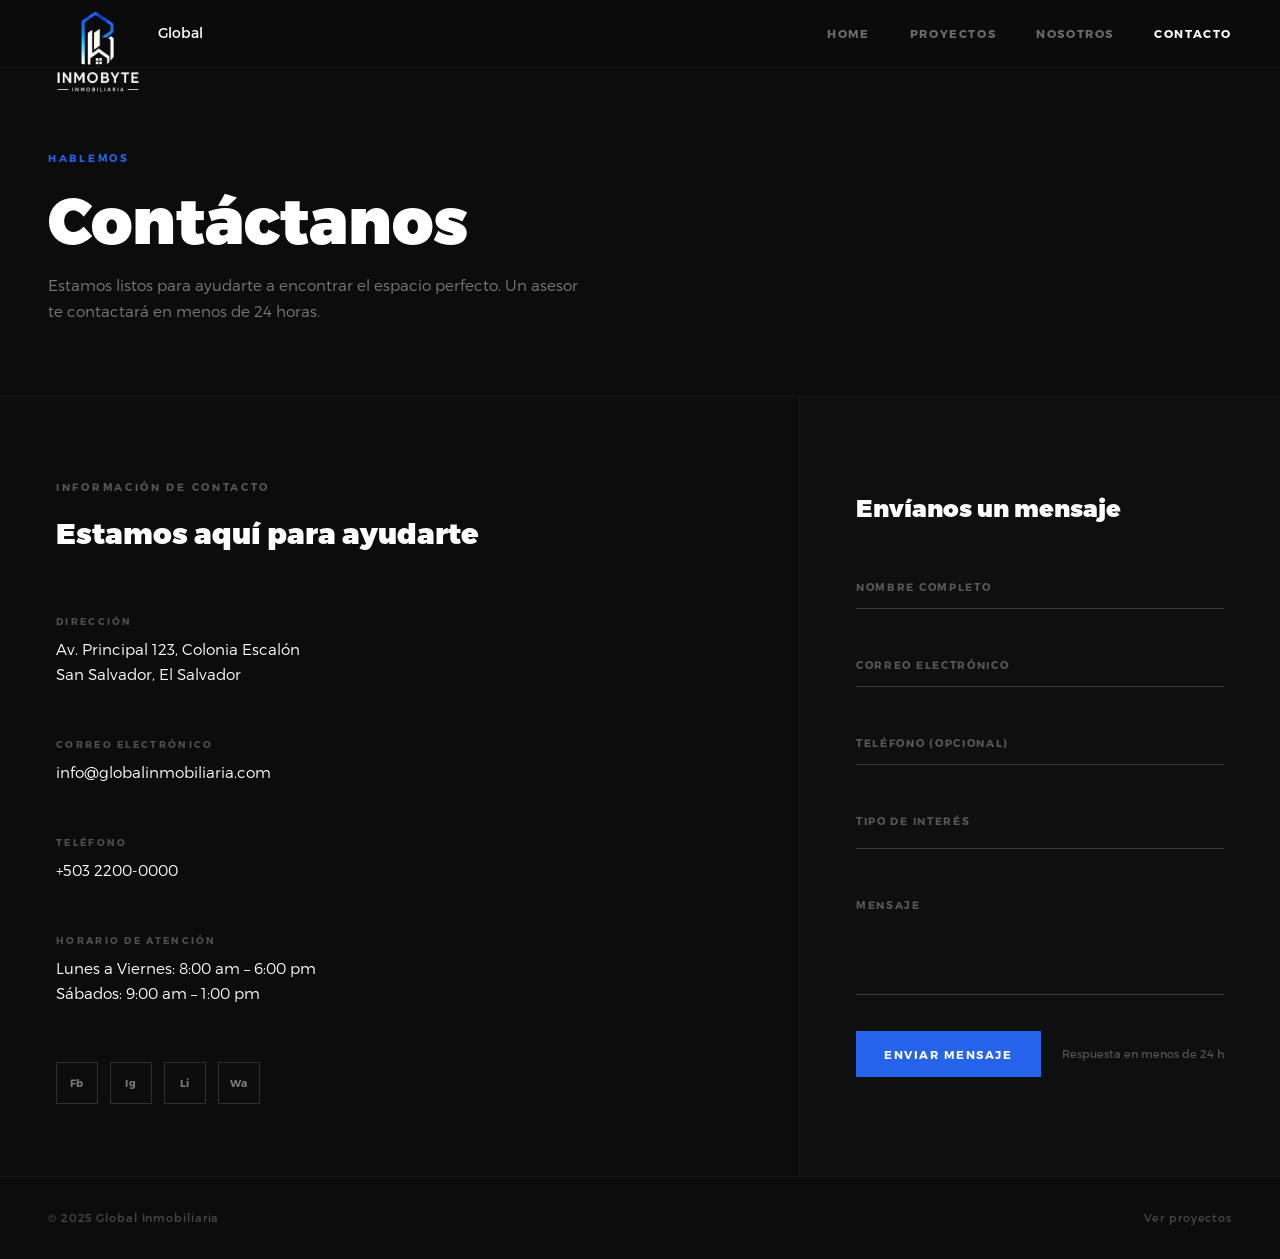
==== commit e52bc93a: "Cambios generales a toda el proyecto" ====
--- a/pages/contacto.html
+++ b/pages/contacto.html
@@ -6,60 +6,8 @@
   <meta name="viewport" content="width=device-width, initial-scale=1">
   <link rel="stylesheet" href="../assets/css/main.css">
   <link rel="stylesheet" href="../assets/css/pages.css">
-  <style>
-    .contact-wrap { display:grid; grid-template-columns:1fr 480px; min-height:calc(100vh - 68px - 65px); }
+  <link rel="stylesheet" href="../assets/css/modules/contactPage.css">
 
-    /* Info */
-    .c-info { padding:72px 56px; border-right:1px solid rgba(255,255,255,.06); display:flex; flex-direction:column; justify-content:space-between; }
-    .c-details { margin-top:48px; display:flex; flex-direction:column; gap:40px; }
-    .c-detail__label { font-size:.6rem; font-weight:700; letter-spacing:.24em; text-transform:uppercase; color:rgba(255,255,255,.28); margin-bottom:8px; }
-    .c-detail__val { font-size:.95rem; font-weight:300; color:#fff; text-decoration:none; display:block; line-height:1.65; transition:color .2s; }
-    a.c-detail__val:hover { color:#2563eb; }
-    .socials { display:flex; gap:12px; margin-top:56px; }
-    .social { display:flex; align-items:center; justify-content:center; width:42px; height:42px; border:1px solid rgba(255,255,255,.14); color:rgba(255,255,255,.45); text-decoration:none; font-size:.65rem; font-weight:700; letter-spacing:.06em; transition:all .2s; }
-    .social:hover { border-color:#2563eb; color:#2563eb; }
-
-    /* Formulario */
-    .c-form-col { padding:72px 56px; background:#0f0f0f; }
-    .c-form-col h2 { font-size:1.5rem; font-weight:900; margin-bottom:40px; }
-    .form-group { position:relative; margin-bottom:36px; }
-    .form-group input,
-    .form-group textarea,
-    .form-group select {
-      width:100%; background:transparent; border:none; border-bottom:1px solid rgba(255,255,255,.18);
-      color:#fff; font-family:'Montserrat',sans-serif; font-size:.88rem; font-weight:300;
-      padding:12px 0; outline:none; transition:border-color .2s; -webkit-appearance:none; resize:none;
-    }
-    .form-group select option { background:#111; }
-    .form-group input:focus, .form-group textarea:focus, .form-group select:focus { border-bottom-color:#2563eb; }
-    .form-group label {
-      position:absolute; top:12px; left:0; font-size:.66rem; font-weight:700;
-      letter-spacing:.16em; text-transform:uppercase; color:rgba(255,255,255,.3);
-      pointer-events:none; transition:all .22s;
-    }
-    .form-group input:focus ~ label,
-    .form-group input.filled ~ label,
-    .form-group textarea:focus ~ label,
-    .form-group textarea.filled ~ label,
-    .form-group select:focus ~ label,
-    .form-group select.filled ~ label {
-      top:-14px; font-size:.58rem; color:#2563eb;
-    }
-    .form-group textarea { min-height:110px; display:block; }
-    .submit-row { display:flex; align-items:center; justify-content:space-between; margin-top:8px; }
-    .submit-note { font-size:.7rem; color:rgba(255,255,255,.28); }
-    .success-msg { display:none; margin-top:20px; padding:16px 20px; border:1px solid rgba(37,99,235,.4); background:rgba(37,99,235,.08); font-size:.82rem; color:rgba(255,255,255,.7); }
-
-    @media(max-width:900px) {
-      .contact-wrap { grid-template-columns:1fr; }
-      .c-info { border-right:none; border-bottom:1px solid rgba(255,255,255,.06); padding:56px 32px; }
-      .c-form-col { padding:56px 32px; }
-    }
-    @media(max-width:560px) {
-      .c-info, .c-form-col { padding:40px 24px; }
-      .submit-row { flex-direction:column; gap:16px; align-items:flex-start; }
-    }
-  </style>
 </head>
 <body>
 <header class="pg-header">
--- a/assets/css/main.css
+++ b/assets/css/main.css
@@ -1,1569 +1,1839 @@
 /* Main compiled stylesheet kept as the active runtime CSS to avoid visual regressions. */
 
-@font-face   {
-  font-family:'Montserrat';
-  src:url("fonts/Montserrat-Black.eot");
-  src:local("☺"),url("fonts/Montserrat-Black.woff") format("woff"),url("fonts/Montserrat-Black.ttf") format("truetype"),url("fonts/Montserrat-Black.svg") format("svg");
-  font-weight:900;
-  font-style:normal
-}
-@font-face   {
-  font-family:'Montserrat';
-  src:url("fonts/Montserrat-Bold.eot");
-  src:local("☺"),url("fonts/Montserrat-Bold.woff") format("woff"),url("fonts/Montserrat-Bold.ttf") format("truetype"),url("fonts/Montserrat-Bold.svg") format("svg");
-  font-weight:700;
-  font-style:normal
-}
-@font-face   {
-  font-family:'Montserrat';
-  src:url("fonts/Montserrat-Regular.eot");
-  src:local("☺"),url("fonts/Montserrat-Regular.woff") format("woff"),url("fonts/Montserrat-Regular.ttf") format("truetype"),url("fonts/Montserrat-Regular.svg") format("svg");
-  font-weight:400;
-  font-style:normal
-}
-@font-face   {
-  font-family:'Montserrat';
-  src:url("fonts/Montserrat-Light.eot");
-  src:local("☺"),url("fonts/Montserrat-Light.woff") format("woff"),url("fonts/Montserrat-Light.ttf") format("truetype"),url("fonts/Montserrat-Light.svg") format("svg");
-  font-weight:300;
-  font-style:normal
-}
-/*! normalize.css v3.0.2 | MIT License | git.io/normalize */html   {
-  font-family:sans-serif;
-  -ms-text-size-adjust:100%;
-  -webkit-text-size-adjust:100%
-}
-body   {
-  margin:0
-}
-article,aside,details,figcaption,figure,footer,header,hgroup,main,menu,nav,section,summary   {
-  display:block
-}
-audio,canvas,progress,video   {
-  display:inline-block;
-  vertical-align:baseline
-}
-audio:not([controls])   {
-  display:none;
-  height:0
-}
-[hidden],template   {
-  display:none
-}
-a   {
-  background-color:transparent
-}
-a:active,a:hover   {
-  outline:0
-}
-abbr[title]   {
-  border-bottom:1px dotted
-}
-b,strong   {
-  font-weight:bold
-}
-dfn   {
-  font-style:italic
-}
-h1   {
-  font-size:2em;
-  margin:0.67em 0
-}
-mark   {
-  background:#ff0;
-  color:#000
-}
-small   {
-  font-size:80%
-}
-sub,sup   {
-  font-size:75%;
-  line-height:0;
-  position:relative;
-  vertical-align:baseline
-}
-sup   {
-  top:-0.5em
-}
-sub   {
-  bottom:-0.25em
-}
-img   {
-  border:0
-}
-svg:not(:root)   {
-  overflow:hidden
-}
-figure   {
-  margin:1em 40px
-}
-hr   {
-  box-sizing:content-box;
-  height:0
-}
-pre   {
-  overflow:auto
-}
-code,kbd,pre,samp   {
-  font-family:monospace, monospace;
-  font-size:1em
-}
-button,input,optgroup,select,textarea   {
-  color:inherit;
-  font:inherit;
-  margin:0
-}
-button   {
-  overflow:visible
-}
-button,select   {
-  text-transform:none
-}
-button,html input[type="button"],input[type="reset"],input[type="submit"]   {
-  -webkit-appearance:button;
-  cursor:pointer
-}
-button[disabled],html input[disabled]   {
-  cursor:default
-}
-button::-moz-focus-inner,input::-moz-focus-inner   {
-  border:0;
-  padding:0
-}
-input   {
-  line-height:normal
-}
-input[type="checkbox"],input[type="radio"]   {
-  box-sizing:border-box;
-  padding:0
-}
-input[type="number"]::-webkit-inner-spin-button,input[type="number"]::-webkit-outer-spin-button   {
-  height:auto
-}
-input[type="search"]   {
-  -webkit-appearance:textfield;
-  box-sizing:content-box
-}
-input[type="search"]::-webkit-search-cancel-button,input[type="search"]::-webkit-search-decoration   {
-  -webkit-appearance:none
-}
-fieldset   {
-  border:1px solid #c0c0c0;
-  margin:0 2px;
-  padding:0.35em 0.625em 0.75em
-}
-legend   {
-  border:0;
-  padding:0
-}
-textarea   {
-  overflow:auto
-}
-optgroup   {
-  font-weight:bold
-}
-table   {
-  border-collapse:collapse;
-  border-spacing:0
-}
-td,th   {
-  padding:0
-}
-::-moz-selection   {
-  background:#FFF498
-}
-::selection   {
-  background:#FFF498
-}
-::-moz-selection   {
-  background:#FFF498
-}
-img::-moz-selection   {
-  background:transparent
-}
-img::selection   {
-  background:transparent
-}
-img::-moz-selection   {
-  background:transparent
-}
-body   {
-  -webkit-tap-highlight-color:#FFF498
-}
-body   {
-  background-color:#0c0c0c;
-  font-size:14px;
-  line-height:1.6;
-  font-family:"Montserrat",sans-serif;
-  color:#fff;
-  -webkit-font-smoothing:antialiased;
-  -webkit-text-size-adjust:100%
-}
-.l-viewport   {
-  position:relative;
-  width:100%;
-  height:100vh;
-  box-shadow:0 0 45px 5px rgba(0,0,0,0.85);
-  overflow:hidden
-}
-.l-wrapper   {
-  position:relative;
-  width:1440px;
-  max-width:90%;
-  height:100%;
-  margin:0 auto
-}
-.l-side-nav   {
-  position:absolute;
-  left:0;
-  display:-webkit-box;
-  display:-webkit-flex;
-  display:-ms-flexbox;
-  display:flex;
-  height:100%;
-  -webkit-box-align:center;
-  -webkit-align-items:center;
-  -ms-flex-align:center;
-  align-items:center
-}
-.l-side-nav::before   {
-  content:"";
-  position:absolute;
-  top:50%;
-  left:0;
-  -webkit-transform:translateY(-50%);
-  transform:translateY(-50%);
-  width:2px;
-  height:70%;
-  max-height:750px;
-  background-color:#555;
-  opacity:.35;
-  z-index:10
-}
-@media (max-width: 1180px)   {
-  .l-side-nav   {
-    display:none
-  }
-}
-.l-main-content   {
-  position:relative;
-  width:100%;
-  height:100%;
-  margin:0;
-  padding:0;
-  list-style:none
-}
-.l-section   {
-  position:absolute;
-  width:100%;
-  height:100%
-}
-.device-notification   {
-  display:none;
-  position:fixed;
-  top:0;
-  left:0;
-  width:100%;
-  height:100%;
-  -webkit-box-orient:vertical;
-  -webkit-box-direction:normal;
-  -webkit-flex-direction:column;
-  -ms-flex-direction:column;
-  flex-direction:column;
-  -webkit-box-align:center;
-  -webkit-align-items:center;
-  -ms-flex-align:center;
-  -ms-grid-row-align:center;
-  align-items:center;
-  -webkit-box-pack:center;
-  -webkit-justify-content:center;
-  -ms-flex-pack:center;
-  justify-content:center;
-  background-color:#0c0c0c;
-  z-index:12
-}
-.device-notification--logo   {
-  display:-webkit-box;
-  display:-webkit-flex;
-  display:-ms-flexbox;
-  display:flex;
-  -webkit-box-align:center;
-  -webkit-align-items:center;
-  -ms-flex-align:center;
-  align-items:center;
-  text-decoration:none;
-  color:#fff
-}
-.device-notification--logo p   {
-  margin:0 0 0 10px;
-  font-size:16px;
-  font-weight:700;
-  text-transform:uppercase
-}
-.device-notification--message   {
-  width:70%;
-  margin:30px 0 0 0;
-  font-weight:700;
-  text-align:center
-}
-@media (max-width: 767px) and (min-width: 601px) and (max-height: 680px)   {
-  .device-notification   {
-    display:-webkit-box;
-    display:-webkit-flex;
-    display:-ms-flexbox;
-    display:flex
-  }
-}
-@media (max-width: 600px) and (min-width: 480px) and (max-height: 580px)   {
-  .device-notification   {
-    display:-webkit-box;
-    display:-webkit-flex;
-    display:-ms-flexbox;
-    display:flex
-  }
-}
-@media (max-width: 736px) and (min-width: 360px) and (orientation: landscape)   {
-  .device-notification   {
-    display:-webkit-box;
-    display:-webkit-flex;
-    display:-ms-flexbox;
-    display:flex
-  }
-}
-@media(max-width: 359px)   {
-  .device-notification   {
-    display:-webkit-box;
-    display:-webkit-flex;
-    display:-ms-flexbox;
-    display:flex
-  }
-}
-.section   {
-  opacity:0;
-  visibility:hidden;
-  -webkit-transition:opacity .4s ease-in-out,visibility 0s .4s;
-  transition:opacity .4s ease-in-out,visibility 0s .4s
-}
-.section--is-active   {
-  opacity:1;
-  visibility:visible;
-  z-index:1;
-  -webkit-transition:opacity .4s ease-in-out .4s;
-  transition:opacity .4s ease-in-out .4s
-}
-.section--next   {
-  -webkit-transform:translateY(-45px);
-  transform:translateY(-45px);
-  -webkit-transition:-webkit-transform .4s ease-in-out;
-  transition:-webkit-transform .4s ease-in-out;
-  transition:transform .4s ease-in-out;
-  transition:transform .4s ease-in-out, -webkit-transform .4s ease-in-out
-}
-.section--prev   {
-  -webkit-transform:translateY(45px);
-  transform:translateY(45px);
-  -webkit-transition:-webkit-transform .4s ease-in-out;
-  transition:-webkit-transform .4s ease-in-out;
-  transition:transform .4s ease-in-out;
-  transition:transform .4s ease-in-out, -webkit-transform .4s ease-in-out
-}
-.header   {
-  position:absolute;
-  top:0;
-  left:0;
-  display:-webkit-box;
-  display:-webkit-flex;
-  display:-ms-flexbox;
-  display:flex;
-  width:100%;
-  height:70px;
-  -webkit-box-align:center;
-  -webkit-align-items:center;
-  -ms-flex-align:center;
-  align-items:center;
-  -webkit-box-pack:justify;
-  -webkit-justify-content:space-between;
-  -ms-flex-pack:justify;
-  justify-content:space-between;
-  z-index:10
-}
-.header--logo   {
-  display:-webkit-box;
-  display:-webkit-flex;
-  display:-ms-flexbox;
-  display:flex;
-  -webkit-box-align:center;
-  -webkit-align-items:center;
-  -ms-flex-align:center;
-  align-items:center;
-  text-decoration:none;
-  color:#fff
-}
-.header--logo p   {
-  margin:0 0 0 10px;
-  font-size:16px;
-  font-weight:700;
-  text-transform:uppercase
-}
-.header--nav-toggle   {
-  display:-webkit-box;
-  display:-webkit-flex;
-  display:-ms-flexbox;
-  display:flex;
-  width:50px;
-  height:50px;
-  -webkit-box-orient:vertical;
-  -webkit-box-direction:normal;
-  -webkit-flex-direction:column;
-  -ms-flex-direction:column;
-  flex-direction:column;
-  -webkit-box-align:center;
-  -webkit-align-items:center;
-  -ms-flex-align:center;
-  align-items:center;
-  -webkit-box-pack:center;
-  -webkit-justify-content:center;
-  -ms-flex-pack:center;
-  justify-content:center;
-  cursor:pointer
-}
-.header--nav-toggle span,.header--nav-toggle::before,.header--nav-toggle::after   {
-  content:"";
-  position:relative;
-  width:16px;
-  height:2px;
-  background-color:#fff
-}
-.header--nav-toggle::before   {
-  bottom:5px;
-  width:23px
-}
-.header--nav-toggle::after   {
-  top:5px;
-  width:23px
-}
-.header--cta   {
-  position:absolute;
-  top:50%;
-  left:50%;
-  -webkit-transform:translate(-50%, -50%);
-  transform:translate(-50%, -50%);
-  padding:0 20px;
-  line-height:30px;
-  text-decoration:none;
-  color:#fff;
-  font-weight:700;
-  text-transform:uppercase;
-  background-color:#0f33ff;
-  border:none;
-  opacity:0;
-  visibility:hidden;
-  -webkit-transition:opacity .4s ease-in-out,visibility 0s .4s;
-  transition:opacity .4s ease-in-out,visibility 0s .4s
-}
-.header--cta:focus   {
-  outline:none
-}
-.header--cta.is-active   {
-  opacity:1;
-  visibility:visible;
-  -webkit-transition:opacity .4s ease-in-out .4s;
-  transition:opacity .4s ease-in-out .4s
-}
-@media (max-width: 767px)   {
-  .header--cta   {
-    display:none
-  }
-}
-.side-nav   {
-  position:relative;
-  display:-webkit-box;
-  display:-webkit-flex;
-  display:-ms-flexbox;
-  display:flex;
-  width:100px;
-  height:70%;
-  max-height:750px;
-  -webkit-box-orient:vertical;
-  -webkit-box-direction:normal;
-  -webkit-flex-direction:column;
-  -ms-flex-direction:column;
-  flex-direction:column;
-  -webkit-justify-content:space-around;
-  -ms-flex-pack:distribute;
-  justify-content:space-around;
-  margin:0;
-  padding:0;
-  list-style-position:inside;
-  z-index:10
-}
-.side-nav>li   {
-  position:relative;
-  top:-5px;
-  color:#fff;
-  font-size:6px;
-  cursor:pointer
-}
-.side-nav>li span   {
-  position:relative;
-  top:3px;
-  left:10px;
-  color:#fff;
-  font-size:14px;
-  font-weight:300;
-  opacity:0;
-  visibility:hidden
-}
-.side-nav>li::before   {
-  position:absolute;
-  top:3px;
-  left:10px;
-  color:#555;
-  font-size:14px;
-  font-weight:300
-}
-.side-nav li:nth-child(1)::before   {
-  content:"01"
-}
-.side-nav li:nth-child(2)::before   {
-  content:"02"
-}
-.side-nav li:nth-child(3)::before   {
-  content:"03"
-}
-.side-nav li:nth-child(4)::before   {
-  content:"04"
-}
-.side-nav li:nth-child(5)::before   {
-  content:"05"
-}
-.side-nav li.is-active   {
-  color:#0f33ff;
-  -webkit-transition:color .4s ease-in-out;
-  transition:color .4s ease-in-out
-}
-.side-nav li.is-active span   {
-  opacity:1;
-  visibility:visible;
-  -webkit-transition:opacity .4s ease-in-out;
-  transition:opacity .4s ease-in-out
-}
-.side-nav li.is-active::before   {
-  left:-33px;
-  color:#fff
-}
-.intro   {
-  position:relative;
-  display:-webkit-box;
-  display:-webkit-flex;
-  display:-ms-flexbox;
-  display:flex;
-  width:900px;
-  max-width:75%;
-  height:100%;
-  -webkit-box-orient:vertical;
-  -webkit-box-direction:normal;
-  -webkit-flex-direction:column;
-  -ms-flex-direction:column;
-  flex-direction:column;
-  -webkit-box-pack:center;
-  -webkit-justify-content:center;
-  -ms-flex-pack:center;
-  justify-content:center;
-  margin:0 auto
-}
-@media (max-width: 1180px)   {
-  .intro   {
-    max-width:100%
-  }
-}
-.intro--banner   {
-  position:relative;
-  height:475px
-}
-.intro--banner::before   {
-  content:"";
-  position:absolute;
-  bottom:20px;
-  left:-15px;
-  right:0;
-  height:2px;
-  background-color:#282828
-}
-.intro--banner::after   {
-  content:"";
-  position:absolute;
-  bottom:18px;
-  left:0;
-  width:30px;
-  height:4px;
-  background-color:#0f33ff
-}
-.intro--banner h1   {
-  position:relative;
-  font-size:68px;
-  font-weight:900;
-  line-height:1;
-  z-index:1
-}
-.intro--banner button   {
-  position:relative;
-  padding:5px 17px 5px 12px;
-  font-weight:700;
-  text-transform:uppercase;
-  background-color:transparent;
-  border:none
-}
-.intro--banner button .btn-background   {
-  position:absolute;
-  top:0;
-  left:23px;
-  right:0;
-  height:100%;
-  background-color:#0f33ff;
-  z-index:-1;
-  -webkit-transition:left .2s ease-in-out;
-  transition:left .2s ease-in-out
-}
-.intro--banner button:hover .btn-background   {
-  left:0
-}
-.intro--banner button:focus   {
-  outline:none
-}
-.intro--banner button svg   {
-  position:relative;
-  left:5px;
-  width:15px;
-  fill:#fff
-}
-.intro--banner img   {
-  position:absolute;
-  bottom:21px;
-  right:-12px
-}
-.intro--options   {
-  display:-webkit-box;
-  display:-webkit-flex;
-  display:-ms-flexbox;
-  display:flex;
-  -webkit-box-pack:justify;
-  -webkit-justify-content:space-between;
-  -ms-flex-pack:justify;
-  justify-content:space-between;
-  margin:0;
-  padding:0;
-  list-style:none
-}
-.intro--options>a   {
-  max-width:250px;
-  text-decoration:none;
-  color:#282828;
-  -webkit-transition:color .2s ease-in-out;
-  transition:color .2s ease-in-out
-}
-.intro--options>a:hover   {
-  color:#fff
-}
-.intro--options h3   {
-  font-size:16px;
-  text-transform:uppercase
-}
-.intro--options p   {
-  margin-bottom:0
-}
-@media (max-width: 900px)   {
-  .intro--banner   {
-    height:380px
-  }
-  .intro--banner h1   {
-    font-size:55px
-  }
-  .intro--banner img   {
-    width:430px
-  }
-  .intro--options>a   {
-    margin-right:30px
-  }
-  .intro--options>a:last-child   {
-    margin-right:0
-  }
-}
-@media (max-width: 767px)   {
-  .intro--banner   {
-    height:305px
-  }
-  .intro--banner h1   {
-    font-size:44px
-  }
-  .intro--banner img   {
-    width:330px
-  }
-  .intro--options   {
-    display:block
-  }
-  .intro--options>a   {
-    display:block;
-    max-width:100%;
-    margin:0 0 30px 0
-  }
-  .intro--options>a:last-child   {
-    margin-bottom:0
-  }
-}
-@media (max-width: 600px)   {
-  .intro--banner   {
-    height:360px
-  }
-  .intro--banner h1   {
-    font-size:55px
-  }
-  .intro--banner img   {
-    display:none
-  }
-}
-@media (max-width: 600px) and (max-height: 750px)   {
-  .intro--banner   {
-    height:auto
-  }
-  .intro--banner::before,.intro--banner::after   {
-    display:none
-  }
-  .intro--banner h1   {
-    margin-top:0
-  }
-  .intro--options   {
-    display:none
-  }
-}
-.work   {
-  position:relative;
-  display:-webkit-box;
-  display:-webkit-flex;
-  display:-ms-flexbox;
-  display:flex;
-  width:960px;
-  max-width:80%;
-  height:100%;
-  -webkit-box-orient:vertical;
-  -webkit-box-direction:normal;
-  -webkit-flex-direction:column;
-  -ms-flex-direction:column;
-  flex-direction:column;
-  -webkit-box-pack:center;
-  -webkit-justify-content:center;
-  -ms-flex-pack:center;
-  justify-content:center;
-  margin:0 auto
-}
-@media (max-width: 1180px)   {
-  .work   {
-    max-width:100%
-  }
-}
-.work h2   {
-  margin:0 0 20px 0;
-  font-size:30px;
-  text-align:center
-}
-.work--lockup   {
-  position:relative
-}
-.work--lockup .slider   {
-  position:relative;
-  display:-webkit-box;
-  display:-webkit-flex;
-  display:-ms-flexbox;
-  display:flex;
-  width:80%;
-  margin:0 auto;
-  padding:0;
-  list-style:none
-}
-.work--lockup .slider--item   {
-  position:absolute;
-  display:none;
-  text-align:center
-}
-.work--lockup .slider--item a   {
-  text-decoration:none;
-  color:#858585
-}
-.work--lockup .slider--item-title   {
-  margin-top:10px;
-  font-size:12px;
-  font-weight:700;
-  text-transform:uppercase
-}
-.work--lockup .slider--item-description   {
-  display:none;
-  max-width:250px;
-  margin:0 auto
-}
-.work--lockup .slider--item-image   {
-  width:150px;
-  height:150px;
-  margin:0 auto;
-  border-radius:50%;
-  overflow:hidden
-}
-.work--lockup .slider--item-image img   {
-  width:100%
-}
-.work--lockup .slider--item-left   {
-  top:50%;
-  left:0;
-  -webkit-transform:translateY(-50%);
-  transform:translateY(-50%);
-  display:block
-}
-.work--lockup .slider--item-right   {
-  top:50%;
-  right:0;
-  -webkit-transform:translateY(-50%);
-  transform:translateY(-50%);
-  display:block
-}
-.work--lockup .slider--item-center   {
-  position:relative;
-  top:30px;
-  left:50%;
-  -webkit-transform:translateX(-50%);
-  transform:translateX(-50%);
-  display:block
-}
-.work--lockup .slider--item-center a   {
-  color:#fff
-}
-.work--lockup .slider--item-center .slider--item-title   {
-  margin-top:25px;
-  font-size:16px
-}
-.work--lockup .slider--item-center .slider--item-description   {
-  display:block
-}
-.work--lockup .slider--item-center .slider--item-image   {
-  width:300px;
-  height:300px
-}
-.work--lockup .slider--next,.work--lockup .slider--prev   {
-  position:absolute;
-  top:160px;
-  display:-webkit-box;
-  display:-webkit-flex;
-  display:-ms-flexbox;
-  display:flex;
-  width:50px;
-  height:50px;
-  -webkit-box-align:center;
-  -webkit-align-items:center;
-  -ms-flex-align:center;
-  align-items:center;
-  -webkit-box-pack:center;
-  -webkit-justify-content:center;
-  -ms-flex-pack:center;
-  justify-content:center;
-  background-color:#282828;
-  border-radius:50%;
-  cursor:pointer
-}
-.work--lockup .slider--next svg,.work--lockup .slider--prev svg   {
-  width:20px;
-  fill:#fff
-}
-.work--lockup .slider--next   {
-  right:0
-}
-.work--lockup .slider--prev   {
-  left:0
-}
-@media (max-width: 900px)   {
-  .work--lockup .slider--item-image   {
-    width:120px;
-    height:120px
-  }
-  .work--lockup .slider--item-center .slider--item-image   {
-    width:240px;
-    height:240px
-  }
-  .work--lockup .slider--next,.work--lockup .slider--prev   {
-    top:130px
-  }
-}
-@media (max-width: 767px)   {
-  .work--lockup .slider   {
-    width:75%
-  }
-  .work--lockup .slider--item-image   {
-    width:90px;
-    height:90px
-  }
-  .work--lockup .slider--item-center .slider--item-image   {
-    width:190px;
-    height:190px
-  }
-  .work--lockup .slider--next,.work--lockup .slider--prev   {
-    top:105px
-  }
-}
-@media (max-width: 600px)   {
-  .work--lockup .slider   {
-    width:auto
-  }
-  .work--lockup .slider--item-left,.work--lockup .slider--item-right   {
-    display:none
-  }
-}
-.about   {
-  position:relative;
-  display:-webkit-box;
-  display:-webkit-flex;
-  display:-ms-flexbox;
-  display:flex;
-  width:900px;
-  max-width:75%;
-  height:100%;
-  -webkit-box-orient:vertical;
-  -webkit-box-direction:normal;
-  -webkit-flex-direction:column;
-  -ms-flex-direction:column;
-  flex-direction:column;
-  -webkit-box-pack:center;
-  -webkit-justify-content:center;
-  -ms-flex-pack:center;
-  justify-content:center;
-  margin:0 auto
-}
-@media (max-width: 1180px)   {
-  .about   {
-    max-width:100%
-  }
-}
-.about--banner   {
-  position:relative;
-  height:475px
-}
-.about--banner::before   {
-  content:"";
-  position:absolute;
-  top:20px;
-  left:200px;
-  -webkit-transform:rotate(-25deg);
-  transform:rotate(-25deg);
-  border:5px solid #0f33ff;
-  border-right-color:transparent;
-  border-bottom-color:transparent
-}
-.about--banner::after   {
-  content:"";
-  position:absolute;
-  top:75px;
-  left:400px;
-  -webkit-transform:rotate(45deg);
-  transform:rotate(45deg);
-  width:10px;
-  height:10px;
-  background-color:#0f33ff
-}
-.about--banner h2   {
-  position:relative;
-  margin-top:35px;
-  font-size:68px;
-  font-weight:900;
-  line-height:1;
-  z-index:1
-}
-.about--banner h2::before   {
-  content:"";
-  position:absolute;
-  top:60px;
-  left:268px;
-  width:30px;
-  height:30px;
-  background-color:#0f33ff;
-  border-radius:50%
-}
-.about--banner h2::after   {
-  content:"";
-  position:absolute;
-  top:255px;
-  left:255px;
-  width:10px;
-  height:10px;
-  background-color:#0f33ff
-}
-.about--banner a   {
-  padding:5px 17px 5px 0;
-  text-decoration:none;
-  color:#fff;
-  font-weight:700;
-  text-transform:uppercase;
-  background-color:transparent
-}
-.about--banner a:hover svg   {
-  left:10px
-}
-.about--banner a svg   {
-  position:relative;
-  left:5px;
-  width:15px;
-  fill:#fff;
-  -webkit-transition:left .2s ease-in-out;
-  transition:left .2s ease-in-out
-}
-.about--banner img   {
-  position:absolute;
-  bottom:-90px;
-  right:-12px
-}
-.about--options   {
-  display:-webkit-box;
-  display:-webkit-flex;
-  display:-ms-flexbox;
-  display:flex;
-  max-width:600px;
-  -webkit-box-pack:justify;
-  -webkit-justify-content:space-between;
-  -ms-flex-pack:justify;
-  justify-content:space-between;
-  margin:0;
-  padding:0;
-  list-style:none
-}
-.about--options>a   {
-  position:relative;
-  width:150px;
-  height:75px;
-  text-decoration:none;
-  color:#fff;
-  border:10px solid #0f33ff;
-  background-position:center;
-  background-size:cover;
-  background-repeat:no-repeat
-}
-.about--options>a:nth-child(1)   {
-  background-image:url("../img/about-winners.jpg")
-}
-.about--options>a:nth-child(2)   {
-  background-image:url("../img/about-philosophy.jpg")
-}
-.about--options>a:nth-child(3)   {
-  background-image:url("../img/about-history.jpg")
-}
-.about--options>a:hover h3   {
-  bottom:-50px
-}
-.about--options h3   {
-  position:absolute;
-  bottom:-38px;
-  left:10px;
-  font-size:16px;
-  text-transform:uppercase;
-  -webkit-transition:bottom .2s ease-in-out,left .2s ease-in-out;
-  transition:bottom .2s ease-in-out,left .2s ease-in-out
-}
-@media (max-width: 767px)   {
-  .about--banner   {
-    height:305px
-  }
-  .about--banner::before   {
-    top:0;
-    left:125px
-  }
-  .about--banner::after   {
-    top:35px;
-    left:260px
-  }
-  .about--banner h2   {
-    margin-top:10px;
-    font-size:44px
-  }
-  .about--banner h2::before   {
-    top:28px;
-    left:168px
-  }
-  .about--banner h2::after   {
-    top:163px;
-    left:163px
-  }
-  .about--banner img   {
-    width:315px
-  }
-}
-@media (max-width: 600px)   {
-  .about--banner   {
-    height:auto
-  }
-  .about--banner::before   {
-    left:155px
-  }
-  .about--banner::after   {
-    left:310px
-  }
-  .about--banner h2   {
-    margin-top:0;
-    font-size:55px
-  }
-  .about--banner h2::before   {
-    top:43px;
-    left:214px
-  }
-  .about--banner h2::after   {
-    top:205px;
-    left:205px
-  }
-  .about--banner img   {
-    display:none
-  }
-  .about--options   {
-    display:none
-  }
-}
-.contact   {
-  position:fixed;
-  top:0;
-  left:0;
-  width:100%;
-  height:100%;
-  background-image:url("../img/contact-visual.png");
-  background-position:center;
-  background-size:cover;
-  background-repeat:no-repeat
-}
-.contact--lockup   {
-  position:relative;
-  display:-webkit-box;
-  display:-webkit-flex;
-  display:-ms-flexbox;
-  display:flex;
-  width:900px;
-  max-width:75%;
-  height:100%;
-  -webkit-box-align:center;
-  -webkit-align-items:center;
-  -ms-flex-align:center;
-  align-items:center;
-  -webkit-box-pack:end;
-  -webkit-justify-content:flex-end;
-  -ms-flex-pack:end;
-  justify-content:flex-end;
-  margin:0 auto
-}
-@media (max-width: 1180px)   {
-  .contact--lockup   {
-    max-width:90%
-  }
-}
-@media (max-width: 767px)   {
-  .contact--lockup   {
-    -webkit-box-pack:center;
-    -webkit-justify-content:center;
-    -ms-flex-pack:center;
-    justify-content:center
-  }
-}
-.contact--lockup .modal   {
-  padding:45px 45px;
-  text-align:center;
-  background-color:#0c0c0c;
-  box-shadow:0 0 30px 0 rgba(0,0,0,0.75)
-}
-.contact--lockup .modal--information p,.contact--lockup .modal--information a   {
-  display:block;
-  margin:14px 0;
-  text-decoration:none;
-  color:#fff;
-  font-weight:700
-}
-.contact--lockup .modal--information p   {
-  margin-top:0
-}
-.contact--lockup .modal--options   {
-  margin:0;
-  padding:0;
-  list-style:none
-}
-.contact--lockup .modal--options>li   {
-  width:130px;
-  margin:0 auto 25px auto
-}
-.contact--lockup .modal--options li:nth-child(1)   {
-  background-color:#1769ff
-}
-.contact--lockup .modal--options li:nth-child(2)   {
-  background-color:#ea4c89
-}
-.contact--lockup .modal--options li:nth-child(3)   {
-  margin-bottom:0;
-  background-color:#0f33ff;
-  text-transform:uppercase
-}
-.contact--lockup .modal--options a   {
-  display:block;
-  width:100%;
-  padding:8px 0;
-  text-decoration:none;
-  color:#fff;
-  font-weight:700
-}
-.hire   {
-  position:relative;
-  display:-webkit-box;
-  display:-webkit-flex;
-  display:-ms-flexbox;
-  display:flex;
-  width:700px;
-  max-width:75%;
-  height:100%;
-  -webkit-box-orient:vertical;
-  -webkit-box-direction:normal;
-  -webkit-flex-direction:column;
-  -ms-flex-direction:column;
-  flex-direction:column;
-  -webkit-box-pack:center;
-  -webkit-justify-content:center;
-  -ms-flex-pack:center;
-  justify-content:center;
-  margin:0 auto
-}
-@media (max-width: 1180px)   {
-  .hire   {
-    max-width:100%
-  }
-}
-.hire h2   {
-  margin:0 0 20px 0;
-  font-size:30px;
-  text-align:center
-}
-.work-request   {
-  display:-webkit-box;
-  display:-webkit-flex;
-  display:-ms-flexbox;
-  display:flex;
-  width:100%;
-  -webkit-box-orient:vertical;
-  -webkit-box-direction:normal;
-  -webkit-flex-direction:column;
-  -ms-flex-direction:column;
-  flex-direction:column;
-  -webkit-box-align:center;
-  -webkit-align-items:center;
-  -ms-flex-align:center;
-  align-items:center;
-  color:#fff
-}
-.work-request input[type="submit"]   {
-  width:400px;
-  max-width:100%;
-  line-height:50px;
-  font-size:16px;
-  font-weight:700;
-  text-transform:uppercase;
-  background-color:#0f33ff;
-  border:none;
-  border-radius:0
-}
-.work-request input[type="submit"]:focus   {
-  outline:none
-}
-.work-request--options   {
-  display:-webkit-box;
-  display:-webkit-flex;
-  display:-ms-flexbox;
-  display:flex;
-  width:100%;
-  -webkit-box-orient:vertical;
-  -webkit-box-direction:normal;
-  -webkit-flex-direction:column;
-  -ms-flex-direction:column;
-  flex-direction:column;
-  -webkit-box-align:center;
-  -webkit-align-items:center;
-  -ms-flex-align:center;
-  align-items:center;
-  margin:30px 0
-}
-.work-request--options .options-a   {
-  display:-webkit-box;
-  display:-webkit-flex;
-  display:-ms-flexbox;
-  display:flex;
-  width:100%;
-  -webkit-box-pack:justify;
-  -webkit-justify-content:space-between;
-  -ms-flex-pack:justify;
-  justify-content:space-between
-}
-.work-request--options .options-b   {
-  display:-webkit-box;
-  display:-webkit-flex;
-  display:-ms-flexbox;
-  display:flex;
-  width:72%;
-  -webkit-flex-wrap:wrap;
-  -ms-flex-wrap:wrap;
-  flex-wrap:wrap;
-  -webkit-justify-content:space-around;
-  -ms-flex-pack:distribute;
-  justify-content:space-around
-}
-.work-request--options label   {
-  display:block;
-  width:200px;
-  margin-bottom:30px;
-  line-height:50px;
-  font-size:16px;
-  font-weight:700;
-  text-align:center;
-  border:2px solid #fff;
-  cursor:pointer;
-  -webkit-transition:background-color .2s ease-in-out,border-color .2s ease-in-out;
-  transition:background-color .2s ease-in-out,border-color .2s ease-in-out
-}
-.work-request--options label svg   {
-  position:relative;
-  left:-5px;
-  width:0;
-  fill:#fff;
-  -webkit-transition:width .2s ease-in-out;
-  transition:width .2s ease-in-out
-}
-.work-request--options input[type="checkbox"]   {
-  display:none
-}
-.work-request--options input[type="checkbox"]:checked+label   {
-  background-color:#0f33ff;
-  border-color:#0f33ff
-}
-.work-request--options input[type="checkbox"]:checked+label svg   {
-  width:15px
-}
-.work-request--information   {
-  display:-webkit-box;
-  display:-webkit-flex;
-  display:-ms-flexbox;
-  display:flex;
-  width:100%;
-  -webkit-box-pack:justify;
-  -webkit-justify-content:space-between;
-  -ms-flex-pack:justify;
-  justify-content:space-between;
-  margin-bottom:60px
-}
-.work-request--information .information-name,.work-request--information .information-email   {
-  position:relative;
-  width:45%;
-  height:50px;
-  font-size:30px;
-  font-weight:300
-}
-.work-request--information input[type="text"],.work-request--information input[type="email"]   {
-  width:100%;
-  padding:0 0 5px 0;
-  background-color:transparent;
-  border:none;
-  border-bottom:1px solid #fff;
-  border-radius:0
-}
-.work-request--information input[type="text"]:focus,.work-request--information input[type="email"]:focus   {
-  outline:none;
-  background-color:#0c0c0c
-}
-.work-request--information label   {
-  position:absolute;
-  top:0;
-  left:0;
-  pointer-events:none;
-  -webkit-transition:top .2s ease-in-out,font-size .2s ease-in-out;
-  transition:top .2s ease-in-out,font-size .2s ease-in-out
-}
-.work-request--information input:focus+label,.work-request--information input.has-value+label   {
-  top:-15px;
-  font-size:14px
-}
-@media (max-width: 767px)   {
-  .work-request--options   {
-    -webkit-box-orient:horizontal;
-    -webkit-box-direction:normal;
-    -webkit-flex-direction:row;
-    -ms-flex-direction:row;
-    flex-direction:row;
-    -webkit-justify-content:space-around;
-    -ms-flex-pack:distribute;
-    justify-content:space-around
-  }
-  .work-request--options .options-a,.work-request--options .options-b   {
-    display:block;
-    width:auto
-  }
-}
-@media (max-width: 600px)   {
-  .work-request--options   {
-    margin:20px 0
-  }
-}
-@media (max-width: 600px) and (max-width: 415px)   {
-  .work-request--options   {
-    -webkit-box-pack:justify;
-    -webkit-justify-content:space-between;
-    -ms-flex-pack:justify;
-    justify-content:space-between
-  }
-}
-@media (max-width: 600px)   {
-  .work-request--options label   {
-    width:150px;
-    margin-bottom:15px;
-    font-size:14px
-  }
-  .work-request--options input[type="checkbox"]:checked+label svg   {
-    width:12px
-  }
-  .work-request--information   {
-    margin-bottom:30px
-  }
-  .work-request--information .information-name,.work-request--information .information-email   {
-    height:40px;
-    font-size:24px
-  }
-}
-.perspective   {
-  position:relative;
-  width:100%;
-  height:100%;
-  overflow:hidden
-}
-.perspective--modalview   {
-  position:fixed;
-  -webkit-perspective:1500px;
-  perspective:1500px
-}
-.container   {
-  position:relative;
-  -webkit-transform:translateZ(0) translateX(0) rotateY(0deg);
-  transform:translateZ(0) translateX(0) rotateY(0deg);
-  min-height:100%;
-  outline:30px solid #0f33ff;
-  -webkit-transition:-webkit-transform .4s;
-  transition:-webkit-transform .4s;
-  transition:transform .4s;
-  transition:transform .4s, -webkit-transform .4s
-}
-.modalview .container   {
-  position:absolute;
-  width:100%;
-  height:100%;
-  overflow:hidden;
-  -webkit-backface-visibility:hidden;
-  backface-visibility:hidden
-}
-.effect-rotate-left .container   {
-  -webkit-transform-origin:0% 50%;
-  transform-origin:0% 50%;
-  -webkit-transition:-webkit-transform .4s;
-  transition:-webkit-transform .4s;
-  transition:transform .4s;
-  transition:transform .4s, -webkit-transform .4s
-}
-.effect-rotate-left--animate .container   {
-  -webkit-transform:translateZ(-1800px) translateX(-50%) rotateY(45deg);
-  transform:translateZ(-1800px) translateX(-50%) rotateY(45deg);
-  outline:30px solid #0f33ff
-}
-.outer-nav   {
-  position:absolute;
-  top:50%;
-  left:55%;
-  -webkit-transform:translateY(-50%);
-  transform:translateY(-50%);
-  -webkit-transform-style:preserve-3d;
-  transform-style:preserve-3d;
-  margin:0;
-  padding:0;
-  list-style:none;
-  text-align:center;
-  visibility:hidden;
-  -webkit-transition:visibility 0s .2s;
-  transition:visibility 0s .2s
-}
-.outer-nav.is-vis   {
-  visibility:visible
-}
-.outer-nav--return   {
-  position:absolute;
-  top:0;
-  left:0;
-  width:100%;
-  height:100%;
-  display:none;
-  cursor:pointer;
-  z-index:11
-}
-.outer-nav--return.is-vis   {
-  display:block
-}
-.outer-nav>li   {
-  -webkit-transform-style:preserve-3d;
-  transform-style:preserve-3d;
-  -webkit-transform:translateX(350px) translateZ(-1000px);
-  transform:translateX(350px) translateZ(-1000px);
-  font-size:55px;
-  font-weight:900;
-  opacity:0;
-  cursor:pointer;
-  -webkit-transition:opacity .2s,-webkit-transform .2s;
-  transition:opacity .2s,-webkit-transform .2s;
-  transition:transform .2s,opacity .2s;
-  transition:transform .2s,opacity .2s,-webkit-transform .2s
-}
-.outer-nav>li.is-vis   {
-  -webkit-transform:translateX(0) translateZ(0);
-  transform:translateX(0) translateZ(0);
-  opacity:1;
-  -webkit-transition:opacity .4s,-webkit-transform .4s;
-  transition:opacity .4s,-webkit-transform .4s;
-  transition:transform .4s,opacity .4s;
-  transition:transform .4s,opacity .4s,-webkit-transform .4s
-}
-.outer-nav>li::before   {
-  content:"";
-  position:absolute;
-  top:50%;
-  left:50%;
-  -webkit-transform:translate(-50%, -25%);
-  transform:translate(-50%, -25%);
-  width:110%;
-  height:15px;
-  opacity:0;
-  background-color:#0f33ff
-}
-.outer-nav>li.is-active::before   {
-  opacity:1
-}
-@media (max-width: 767px)   {
-  .outer-nav>li   {
-    font-size:44px
-  }
-}
-@media (max-width: 600px)   {
-  .outer-nav>li   {
-    font-size:34px
-  }
-}
-.outer-nav li.is-vis:nth-child(2)   {
-  -webkit-transition-delay:.04s;
-  transition-delay:.04s
-}
-.outer-nav li.is-vis:nth-child(3)   {
-  -webkit-transition-delay:.08s;
-  transition-delay:.08s
-}
-.outer-nav li.is-vis:nth-child(4)   {
-  -webkit-transition-delay:.12s;
-  transition-delay:.12s
-}
-.outer-nav li.is-vis:nth-child(5)   {
-  -webkit-transition-delay:.16s;
-  transition-delay:.16s
-}
+@font-face {
+    font-family: 'Montserrat';
+    src: url("fonts/Montserrat-Black.eot");
+    src: local("☺"), url("fonts/Montserrat-Black.woff") format("woff"), url("fonts/Montserrat-Black.ttf") format("truetype"), url("fonts/Montserrat-Black.svg") format("svg");
+    font-weight: 900;
+    font-style: normal
+}
+
+@font-face {
+    font-family: 'Montserrat';
+    src: url("fonts/Montserrat-Bold.eot");
+    src: local("☺"), url("fonts/Montserrat-Bold.woff") format("woff"), url("fonts/Montserrat-Bold.ttf") format("truetype"), url("fonts/Montserrat-Bold.svg") format("svg");
+    font-weight: 700;
+    font-style: normal
+}
+
+@font-face {
+    font-family: 'Montserrat';
+    src: url("fonts/Montserrat-Regular.eot");
+    src: local("☺"), url("fonts/Montserrat-Regular.woff") format("woff"), url("fonts/Montserrat-Regular.ttf") format("truetype"), url("fonts/Montserrat-Regular.svg") format("svg");
+    font-weight: 400;
+    font-style: normal
+}
+
+@font-face {
+    font-family: 'Montserrat';
+    src: url("fonts/Montserrat-Light.eot");
+    src: local("☺"), url("fonts/Montserrat-Light.woff") format("woff"), url("fonts/Montserrat-Light.ttf") format("truetype"), url("fonts/Montserrat-Light.svg") format("svg");
+    font-weight: 300;
+    font-style: normal
+}
+
+html {
+    font-family: sans-serif;
+    -ms-text-size-adjust: 100%;
+    -webkit-text-size-adjust: 100%
+}
+
+body {
+    margin: 0
+}
+
+article, aside, details, figcaption, figure, footer, header, hgroup, main, menu, nav, section, summary {
+    display: block
+}
+
+audio, canvas, progress, video {
+    display: inline-block;
+    vertical-align: baseline
+}
+
+audio:not([controls]) {
+    display: none;
+    height: 0
+}
+
+[hidden], template {
+    display: none
+}
+
+a {
+    background-color: transparent
+}
+
+a:active, a:hover {
+    outline: 0
+}
+
+abbr[title] {
+    border-bottom: 1px dotted
+}
+
+b, strong {
+    font-weight: bold
+}
+
+dfn {
+    font-style: italic
+}
+
+h1 {
+    font-size: 2em;
+    margin: 0.67em 0
+}
+
+mark {
+    background: #ff0;
+    color: #000
+}
+
+small {
+    font-size: 80%
+}
+
+sub, sup {
+    font-size: 75%;
+    line-height: 0;
+    position: relative;
+    vertical-align: baseline
+}
+
+sup {
+    top: -0.5em
+}
+
+sub {
+    bottom: -0.25em
+}
+
+img {
+    border: 0
+}
+
+svg:not(:root) {
+    overflow: hidden
+}
+
+figure {
+    margin: 1em 40px
+}
+
+hr {
+    box-sizing: content-box;
+    height: 0
+}
+
+pre {
+    overflow: auto
+}
+
+code, kbd, pre, samp {
+    font-family: monospace, monospace;
+    font-size: 1em
+}
+
+button, input, optgroup, select, textarea {
+    color: inherit;
+    font: inherit;
+    margin: 0
+}
+
+button {
+    overflow: visible
+}
+
+button, select {
+    text-transform: none
+}
+
+button, html input[type="button"], input[type="reset"], input[type="submit"] {
+    -webkit-appearance: button;
+    cursor: pointer
+}
+
+button[disabled], html input[disabled] {
+    cursor: default
+}
+
+button::-moz-focus-inner, input::-moz-focus-inner {
+    border: 0;
+    padding: 0
+}
+
+input {
+    line-height: normal
+}
+
+input[type="checkbox"], input[type="radio"] {
+    box-sizing: border-box;
+    padding: 0
+}
+
+input[type="number"]::-webkit-inner-spin-button, input[type="number"]::-webkit-outer-spin-button {
+    height: auto
+}
+
+input[type="search"] {
+    -webkit-appearance: textfield;
+    box-sizing: content-box
+}
+
+input[type="search"]::-webkit-search-cancel-button, input[type="search"]::-webkit-search-decoration {
+    -webkit-appearance: none
+}
+
+fieldset {
+    border: 1px solid #c0c0c0;
+    margin: 0 2px;
+    padding: 0.35em 0.625em 0.75em
+}
+
+legend {
+    border: 0;
+    padding: 0
+}
+
+textarea {
+    overflow: auto
+}
+
+optgroup {
+    font-weight: bold
+}
+
+table {
+    border-collapse: collapse;
+    border-spacing: 0
+}
+
+td, th {
+    padding: 0
+}
+
+::-moz-selection {
+    background: #FFF498
+}
+
+::selection {
+    background: #FFF498
+}
+
+::-moz-selection {
+    background: #FFF498
+}
+
+img::-moz-selection {
+    background: transparent
+}
+
+img::selection {
+    background: transparent
+}
+
+img::-moz-selection {
+    background: transparent
+}
+
+body {
+    -webkit-tap-highlight-color: #FFF498
+}
+
+body {
+    background-color: #0c0c0c;
+    font-size: 14px;
+    line-height: 1.6;
+    font-family: "Montserrat", sans-serif;
+    color: #fff;
+    -webkit-font-smoothing: antialiased;
+    -webkit-text-size-adjust: 100%
+}
+
+.l-viewport {
+    position: relative;
+    width: 100%;
+    height: 100vh;
+    box-shadow: 0 0 45px 5px rgba(0, 0, 0, 0.85);
+    overflow: hidden
+}
+
+.l-wrapper {
+    position: relative;
+    width: 1440px;
+    max-width: 90%;
+    height: 100%;
+    margin: 0 auto
+}
+
+.l-side-nav {
+    position: absolute;
+    left: 0;
+    display: -webkit-box;
+    display: -webkit-flex;
+    display: -ms-flexbox;
+    display: flex;
+    height: 100%;
+    -webkit-box-align: center;
+    -webkit-align-items: center;
+    -ms-flex-align: center;
+    align-items: center
+}
+
+.l-side-nav::before {
+    content: "";
+    position: absolute;
+    top: 50%;
+    left: 0;
+    -webkit-transform: translateY(-50%);
+    transform: translateY(-50%);
+    width: 2px;
+    height: 70%;
+    max-height: 750px;
+    background-color: #555;
+    opacity: .35;
+    z-index: 10
+}
+
+@media (max-width: 1180px) {
+    .l-side-nav {
+        display: none
+    }
+}
+
+.l-main-content {
+    position: relative;
+    width: 100%;
+    height: 100%;
+    margin: 0;
+    padding: 0;
+    list-style: none
+}
+
+.l-section {
+    position: absolute;
+    width: 100%;
+    height: 100%
+}
+
+.device-notification {
+    display: none;
+    position: fixed;
+    top: 0;
+    left: 0;
+    width: 100%;
+    height: 100%;
+    -webkit-box-orient: vertical;
+    -webkit-box-direction: normal;
+    -webkit-flex-direction: column;
+    -ms-flex-direction: column;
+    flex-direction: column;
+    -webkit-box-align: center;
+    -webkit-align-items: center;
+    -ms-flex-align: center;
+    -ms-grid-row-align: center;
+    align-items: center;
+    -webkit-box-pack: center;
+    -webkit-justify-content: center;
+    -ms-flex-pack: center;
+    justify-content: center;
+    background-color: #0c0c0c;
+    z-index: 12
+}
+
+.device-notification--logo {
+    display: -webkit-box;
+    display: -webkit-flex;
+    display: -ms-flexbox;
+    display: flex;
+    -webkit-box-align: center;
+    -webkit-align-items: center;
+    -ms-flex-align: center;
+    align-items: center;
+    text-decoration: none;
+    color: #fff
+}
+
+.device-notification--logo p {
+    margin: 0 0 0 10px;
+    font-size: 16px;
+    font-weight: 700;
+    text-transform: uppercase
+}
+
+.device-notification--logo img {
+    width: 30px;
+}
+
+.device-notification--message {
+    width: 70%;
+    margin: 30px 0 0 0;
+    font-weight: 700;
+    text-align: center
+}
+
+@media (max-width: 767px) and (min-width: 601px) and (max-height: 680px) {
+    .device-notification {
+        display: -webkit-box;
+        display: -webkit-flex;
+        display: -ms-flexbox;
+        display: flex
+    }
+}
+
+@media (max-width: 600px) and (min-width: 480px) and (max-height: 580px) {
+    .device-notification {
+        display: -webkit-box;
+        display: -webkit-flex;
+        display: -ms-flexbox;
+        display: flex
+    }
+}
+
+@media (max-width: 736px) and (min-width: 360px) and (orientation: landscape) {
+    .device-notification {
+        display: -webkit-box;
+        display: -webkit-flex;
+        display: -ms-flexbox;
+        display: flex
+    }
+}
+
+@media (max-width: 359px) {
+    .device-notification {
+        display: -webkit-box;
+        display: -webkit-flex;
+        display: -ms-flexbox;
+        display: flex
+    }
+}
+
+.section {
+    opacity: 0;
+    visibility: hidden;
+    -webkit-transition: opacity .4s ease-in-out, visibility 0s .4s;
+    transition: opacity .4s ease-in-out, visibility 0s .4s
+}
+
+.section--is-active {
+    opacity: 1;
+    visibility: visible;
+    z-index: 1;
+    -webkit-transition: opacity .4s ease-in-out .4s;
+    transition: opacity .4s ease-in-out .4s
+}
+
+.section--next {
+    -webkit-transform: translateY(-45px);
+    transform: translateY(-45px);
+    -webkit-transition: -webkit-transform .4s ease-in-out;
+    transition: -webkit-transform .4s ease-in-out;
+    transition: transform .4s ease-in-out;
+    transition: transform .4s ease-in-out, -webkit-transform .4s ease-in-out
+}
+
+.section--prev {
+    -webkit-transform: translateY(45px);
+    transform: translateY(45px);
+    -webkit-transition: -webkit-transform .4s ease-in-out;
+    transition: -webkit-transform .4s ease-in-out;
+    transition: transform .4s ease-in-out;
+    transition: transform .4s ease-in-out, -webkit-transform .4s ease-in-out
+}
+
+.header {
+    position: absolute;
+    top: 0;
+    left: 0;
+    display: -webkit-box;
+    display: -webkit-flex;
+    display: -ms-flexbox;
+    display: flex;
+    width: 100%;
+    height: 70px;
+    -webkit-box-align: center;
+    -webkit-align-items: center;
+    -ms-flex-align: center;
+    align-items: center;
+    -webkit-box-pack: justify;
+    -webkit-justify-content: space-between;
+    -ms-flex-pack: justify;
+    justify-content: space-between;
+    z-index: 10
+}
+
+.header--logo {
+    display: -webkit-box;
+    display: -webkit-flex;
+    display: -ms-flexbox;
+    display: flex;
+    -webkit-box-align: center;
+    -webkit-align-items: center;
+    -ms-flex-align: center;
+    align-items: center;
+    text-decoration: none;
+    color: #fff
+}
+
+.header--logo p {
+    margin: 0 0 0 10px;
+    font-size: 16px;
+    font-weight: 700;
+    text-transform: uppercase
+}
+.header--logo img{
+    width: 100px;
+    padding-top:40px;
+}
+
+.header--nav-toggle {
+    display: -webkit-box;
+    display: -webkit-flex;
+    display: -ms-flexbox;
+    display: flex;
+    width: 50px;
+    height: 50px;
+    -webkit-box-orient: vertical;
+    -webkit-box-direction: normal;
+    -webkit-flex-direction: column;
+    -ms-flex-direction: column;
+    flex-direction: column;
+    -webkit-box-align: center;
+    -webkit-align-items: center;
+    -ms-flex-align: center;
+    align-items: center;
+    -webkit-box-pack: center;
+    -webkit-justify-content: center;
+    -ms-flex-pack: center;
+    justify-content: center;
+    cursor: pointer
+}
+
+.header--nav-toggle span, .header--nav-toggle::before, .header--nav-toggle::after {
+    content: "";
+    position: relative;
+    width: 16px;
+    height: 2px;
+    background-color: #fff
+}
+
+.header--nav-toggle::before {
+    bottom: 5px;
+    width: 23px
+}
+
+.header--nav-toggle::after {
+    top: 5px;
+    width: 23px
+}
+
+.header--cta {
+    position: absolute;
+    top: 50%;
+    left: 50%;
+    -webkit-transform: translate(-50%, -50%);
+    transform: translate(-50%, -50%);
+    padding: 0 20px;
+    line-height: 30px;
+    text-decoration: none;
+    color: #fff;
+    font-weight: 700;
+    text-transform: uppercase;
+    background-color: #0f33ff;
+    border: none;
+    opacity: 0;
+    visibility: hidden;
+    -webkit-transition: opacity .4s ease-in-out, visibility 0s .4s;
+    transition: opacity .4s ease-in-out, visibility 0s .4s
+}
+
+.header--cta:focus {
+    outline: none
+}
+
+.header--cta.is-active {
+    opacity: 1;
+    visibility: visible;
+    -webkit-transition: opacity .4s ease-in-out .4s;
+    transition: opacity .4s ease-in-out .4s
+}
+
+@media (max-width: 767px) {
+    .header--cta {
+        display: none
+    }
+}
+
+.side-nav {
+    position: relative;
+    display: -webkit-box;
+    display: -webkit-flex;
+    display: -ms-flexbox;
+    display: flex;
+    width: 100px;
+    height: 70%;
+    max-height: 750px;
+    -webkit-box-orient: vertical;
+    -webkit-box-direction: normal;
+    -webkit-flex-direction: column;
+    -ms-flex-direction: column;
+    flex-direction: column;
+    -webkit-justify-content: space-around;
+    -ms-flex-pack: distribute;
+    justify-content: space-around;
+    margin: 0;
+    padding: 0;
+    list-style-position: inside;
+    z-index: 10
+}
+
+.side-nav > li {
+    position: relative;
+    top: -5px;
+    color: #fff;
+    font-size: 6px;
+    cursor: pointer
+}
+
+.side-nav > li span {
+    position: relative;
+    top: 3px;
+    left: 10px;
+    color: #fff;
+    font-size: 14px;
+    font-weight: 300;
+    opacity: 0;
+    visibility: hidden
+}
+
+.side-nav > li::before {
+    position: absolute;
+    top: 3px;
+    left: 10px;
+    color: #555;
+    font-size: 14px;
+    font-weight: 300
+}
+
+.side-nav li:nth-child(1)::before {
+    content: "01"
+}
+
+.side-nav li:nth-child(2)::before {
+    content: "02"
+}
+
+.side-nav li:nth-child(3)::before {
+    content: "03"
+}
+
+.side-nav li:nth-child(4)::before {
+    content: "04"
+}
+
+.side-nav li:nth-child(5)::before {
+    content: "05"
+}
+
+.side-nav li.is-active {
+    color: #0f33ff;
+    -webkit-transition: color .4s ease-in-out;
+    transition: color .4s ease-in-out
+}
+
+.side-nav li.is-active span {
+    opacity: 1;
+    visibility: visible;
+    -webkit-transition: opacity .4s ease-in-out;
+    transition: opacity .4s ease-in-out
+}
+
+.side-nav li.is-active::before {
+    left: -33px;
+    color: #fff
+}
+
+.intro {
+    position: relative;
+    display: -webkit-box;
+    display: -webkit-flex;
+    display: -ms-flexbox;
+    display: flex;
+    width: 900px;
+    max-width: 75%;
+    height: 100%;
+    -webkit-box-orient: vertical;
+    -webkit-box-direction: normal;
+    -webkit-flex-direction: column;
+    -ms-flex-direction: column;
+    flex-direction: column;
+    -webkit-box-pack: center;
+    -webkit-justify-content: center;
+    -ms-flex-pack: center;
+    justify-content: center;
+    margin: 0 auto
+}
+
+@media (max-width: 1180px) {
+    .intro {
+        max-width: 100%
+    }
+}
+
+.intro--banner {
+    position: relative;
+    height: 475px
+}
+
+.intro--banner::before {
+    content: "";
+    position: absolute;
+    bottom: 20px;
+    left: -15px;
+    right: 0;
+    height: 2px;
+    background-color: #282828
+}
+
+.intro--banner::after {
+    content: "";
+    position: absolute;
+    bottom: 18px;
+    left: 0;
+    width: 30px;
+    height: 4px;
+    background-color: #0f33ff
+}
+
+.intro--banner h1 {
+    position: relative;
+    font-size: 68px;
+    font-weight: 900;
+    line-height: 1;
+    z-index: 1
+}
+
+.intro--banner button {
+    position: relative;
+    padding: 5px 17px 5px 12px;
+    font-weight: 700;
+    text-transform: uppercase;
+    background-color: transparent;
+    border: none
+}
+
+.intro--banner button .btn-background {
+    position: absolute;
+    top: 0;
+    left: 23px;
+    right: 0;
+    height: 100%;
+    background-color: #0f33ff;
+    z-index: -1;
+    -webkit-transition: left .2s ease-in-out;
+    transition: left .2s ease-in-out
+}
+
+.intro--banner button:hover .btn-background {
+    left: 0
+}
+
+.intro--banner button:focus {
+    outline: none
+}
+
+.intro--banner button svg {
+    position: relative;
+    left: 5px;
+    width: 15px;
+    fill: #fff
+}
+
+.intro--banner img {
+    position: absolute;
+    bottom: 21px;
+    right: -12px;
+    width: 600px;
+    max-width: 50vw;
+    height: auto;
+    object-fit: contain;
+}
+
+.intro--options {
+    display: -webkit-box;
+    display: -webkit-flex;
+    display: -ms-flexbox;
+    display: flex;
+    -webkit-box-pack: justify;
+    -webkit-justify-content: space-between;
+    -ms-flex-pack: justify;
+    justify-content: space-between;
+    margin: 0;
+    padding: 0;
+    list-style: none
+}
+
+.intro--options > a {
+    max-width: 250px;
+    text-decoration: none;
+    color: #FFFFFF;
+    -webkit-transition: color .2s ease-in-out;
+    transition: color .2s ease-in-out
+}
+
+.intro--options > a:hover {
+    color: #6479f0
+}
+
+.intro--options h3 {
+    font-size: 16px;
+    text-transform: uppercase
+}
+
+.intro--options p {
+    margin-bottom: 0
+}
+
+@media (max-width: 900px) {
+    .intro--banner {
+        height: 380px
+    }
+
+    .intro--banner h1 {
+        font-size: 55px
+    }
+
+    .intro--banner img {
+        width: 430px
+    }
+
+    .intro--options > a {
+        margin-right: 30px
+    }
+
+    .intro--options > a:last-child {
+        margin-right: 0
+    }
+}
+
+@media (max-width: 767px) {
+    .intro--banner {
+        height: 305px
+    }
+
+    .intro--banner h1 {
+        font-size: 44px
+    }
+
+    .intro--banner img {
+        width: 330px
+    }
+
+    .intro--options {
+        display: block
+    }
+
+    .intro--options > a {
+        display: block;
+        max-width: 100%;
+        margin: 0 0 30px 0
+    }
+
+    .intro--options > a:last-child {
+        margin-bottom: 0
+    }
+}
+
+@media (max-width: 600px) {
+    .intro--banner {
+        height: 360px
+    }
+
+    .intro--banner h1 {
+        font-size: 55px
+    }
+
+    .intro--banner img {
+        display: none
+    }
+}
+
+@media (max-width: 600px) and (max-height: 750px) {
+    .intro--banner {
+        height: auto
+    }
+
+    .intro--banner::before, .intro--banner::after {
+        display: none
+    }
+
+    .intro--banner h1 {
+        margin-top: 0
+    }
+
+    .intro--options {
+        display: none
+    }
+}
+
+.work {
+    position: relative;
+    display: -webkit-box;
+    display: -webkit-flex;
+    display: -ms-flexbox;
+    display: flex;
+    width: 960px;
+    max-width: 80%;
+    height: 100%;
+    -webkit-box-orient: vertical;
+    -webkit-box-direction: normal;
+    -webkit-flex-direction: column;
+    -ms-flex-direction: column;
+    flex-direction: column;
+    -webkit-box-pack: center;
+    -webkit-justify-content: center;
+    -ms-flex-pack: center;
+    justify-content: center;
+    margin: 0 auto
+}
+
+@media (max-width: 1180px) {
+    .work {
+        max-width: 100%
+    }
+}
+
+.work h2 {
+    margin: 0 0 20px 0;
+    font-size: 30px;
+    text-align: center
+}
+
+.work--lockup {
+    position: relative
+}
+
+.work--lockup .slider {
+    position: relative;
+    display: -webkit-box;
+    display: -webkit-flex;
+    display: -ms-flexbox;
+    display: flex;
+    width: 80%;
+    margin: 0 auto;
+    padding: 0;
+    list-style: none
+}
+
+.work--lockup .slider--item {
+    position: absolute;
+    display: none;
+    text-align: center
+}
+
+.work--lockup .slider--item a {
+    text-decoration: none;
+    color: #858585
+}
+
+.work--lockup .slider--item-title {
+    margin-top: 10px;
+    font-size: 12px;
+    font-weight: 700;
+    text-transform: uppercase
+}
+
+.work--lockup .slider--item-description {
+    display: none;
+    max-width: 250px;
+    margin: 0 auto
+}
+
+.work--lockup .slider--item-image {
+    width: 150px;
+    height: 150px;
+    margin: 0 auto;
+    border-radius: 50%;
+    overflow: hidden
+}
+
+.work--lockup .slider--item-image img {
+    width: 100%
+}
+
+.work--lockup .slider--item-left {
+    top: 50%;
+    left: 0;
+    -webkit-transform: translateY(-50%);
+    transform: translateY(-50%);
+    display: block
+}
+
+.work--lockup .slider--item-right {
+    top: 50%;
+    right: 0;
+    -webkit-transform: translateY(-50%);
+    transform: translateY(-50%);
+    display: block
+}
+
+.work--lockup .slider--item-center {
+    position: relative;
+    top: 30px;
+    left: 50%;
+    -webkit-transform: translateX(-50%);
+    transform: translateX(-50%);
+    display: block
+}
+
+.work--lockup .slider--item-center a {
+    color: #fff
+}
+
+.work--lockup .slider--item-center .slider--item-title {
+    margin-top: 25px;
+    font-size: 16px
+}
+
+.work--lockup .slider--item-center .slider--item-description {
+    display: block
+}
+
+.work--lockup .slider--item-center .slider--item-image {
+    width: 300px;
+    height: 300px
+}
+
+.work--lockup .slider--next, .work--lockup .slider--prev {
+    position: absolute;
+    top: 160px;
+    display: -webkit-box;
+    display: -webkit-flex;
+    display: -ms-flexbox;
+    display: flex;
+    width: 50px;
+    height: 50px;
+    -webkit-box-align: center;
+    -webkit-align-items: center;
+    -ms-flex-align: center;
+    align-items: center;
+    -webkit-box-pack: center;
+    -webkit-justify-content: center;
+    -ms-flex-pack: center;
+    justify-content: center;
+    background-color: #282828;
+    border-radius: 50%;
+    cursor: pointer
+}
+
+.work--lockup .slider--next svg, .work--lockup .slider--prev svg {
+    width: 20px;
+    fill: #fff
+}
+
+.work--lockup .slider--next {
+    right: 0
+}
+
+.work--lockup .slider--prev {
+    left: 0
+}
+
+@media (max-width: 900px) {
+    .work--lockup .slider--item-image {
+        width: 120px;
+        height: 120px
+    }
+
+    .work--lockup .slider--item-center .slider--item-image {
+        width: 240px;
+        height: 240px
+    }
+
+    .work--lockup .slider--next, .work--lockup .slider--prev {
+        top: 130px
+    }
+}
+
+@media (max-width: 767px) {
+    .work--lockup .slider {
+        width: 75%
+    }
+
+    .work--lockup .slider--item-image {
+        width: 90px;
+        height: 90px
+    }
+
+    .work--lockup .slider--item-center .slider--item-image {
+        width: 190px;
+        height: 190px
+    }
+
+    .work--lockup .slider--next, .work--lockup .slider--prev {
+        top: 105px
+    }
+}
+
+@media (max-width: 600px) {
+    .work--lockup .slider {
+        width: auto
+    }
+
+    .work--lockup .slider--item-left, .work--lockup .slider--item-right {
+        display: none
+    }
+}
+
+.about {
+    position: relative;
+    display: -webkit-box;
+    display: -webkit-flex;
+    display: -ms-flexbox;
+    display: flex;
+    width: 900px;
+    max-width: 75%;
+    height: 100%;
+    -webkit-box-orient: vertical;
+    -webkit-box-direction: normal;
+    -webkit-flex-direction: column;
+    -ms-flex-direction: column;
+    flex-direction: column;
+    -webkit-box-pack: center;
+    -webkit-justify-content: center;
+    -ms-flex-pack: center;
+    justify-content: center;
+    margin: 0 auto
+}
+
+@media (max-width: 1180px) {
+    .about {
+        max-width: 100%
+    }
+}
+
+.about--banner {
+    position: relative;
+    height: 475px
+}
+
+.about--banner::before {
+    content: "";
+    position: absolute;
+    top: 20px;
+    left: 200px;
+    -webkit-transform: rotate(-25deg);
+    transform: rotate(-25deg);
+    border: 5px solid #0f33ff;
+    border-right-color: transparent;
+    border-bottom-color: transparent
+}
+
+.about--banner::after {
+    content: "";
+    position: absolute;
+    top: 75px;
+    left: 400px;
+    -webkit-transform: rotate(45deg);
+    transform: rotate(45deg);
+    width: 10px;
+    height: 10px;
+    background-color: #0f33ff
+}
+
+.about--banner h2 {
+    position: relative;
+    margin-top: 35px;
+    font-size: 68px;
+    font-weight: 900;
+    line-height: 1;
+    z-index: 1
+}
+
+.about--banner h2::before {
+    content: "";
+    position: absolute;
+    top: 60px;
+    left: 268px;
+    width: 30px;
+    height: 30px;
+    background-color: #0f33ff;
+    border-radius: 50%
+}
+
+.about--banner h2::after {
+    content: "";
+    position: absolute;
+    top: 255px;
+    left: 255px;
+    width: 10px;
+    height: 10px;
+    background-color: #0f33ff
+}
+
+.about--banner a {
+    padding: 5px 17px 5px 0;
+    text-decoration: none;
+    color: #fff;
+    font-weight: 700;
+    text-transform: uppercase;
+    background-color: transparent
+}
+
+.about--banner a:hover svg {
+    left: 10px
+}
+
+.about--banner a svg {
+    position: relative;
+    left: 5px;
+    width: 15px;
+    fill: #fff;
+    -webkit-transition: left .2s ease-in-out;
+    transition: left .2s ease-in-out
+}
+
+.about--banner img {
+    position: absolute;
+    bottom: -90px;
+    right: -12px;
+    width: 600px;
+    max-width: 50vw;
+    height: auto;
+    object-fit: contain;
+}
+
+.about--options {
+    display: -webkit-box;
+    display: -webkit-flex;
+    display: -ms-flexbox;
+    display: flex;
+    max-width: 600px;
+    -webkit-box-pack: justify;
+    -webkit-justify-content: space-between;
+    -ms-flex-pack: justify;
+    justify-content: space-between;
+    margin: 0;
+    padding: 0;
+    list-style: none
+}
+
+.about--options > a {
+    position: relative;
+    width: 150px;
+    height: 75px;
+    text-decoration: none;
+    color: #fff;
+    border: 10px solid #0f33ff;
+    background-position: center;
+    background-size: cover;
+    background-repeat: no-repeat
+}
+
+.about--options > a:nth-child(1) {
+    background-image: url("../img/about1.jpg")
+}
+
+.about--options > a:nth-child(2) {
+    background-image: url("../img/about2.jpg")
+}
+
+.about--options > a:nth-child(3) {
+    background-image: url("../img/about3.jpg")
+}
+
+.about--options > a:hover h3 {
+    bottom: -50px
+}
+
+.about--options h3 {
+    position: absolute;
+    bottom: -38px;
+    left: 10px;
+    font-size: 16px;
+    text-transform: uppercase;
+    -webkit-transition: bottom .2s ease-in-out, left .2s ease-in-out;
+    transition: bottom .2s ease-in-out, left .2s ease-in-out
+}
+
+@media (max-width: 767px) {
+    .about--banner {
+        height: 305px
+    }
+
+    .about--banner::before {
+        top: 0;
+        left: 125px
+    }
+
+    .about--banner::after {
+        top: 35px;
+        left: 260px
+    }
+
+    .about--banner h2 {
+        margin-top: 10px;
+        font-size: 44px
+    }
+
+    .about--banner h2::before {
+        top: 28px;
+        left: 168px
+    }
+
+    .about--banner h2::after {
+        top: 163px;
+        left: 163px
+    }
+
+    .about--banner img {
+        width: 315px
+    }
+}
+
+@media (max-width: 600px) {
+    .about--banner {
+        height: auto
+    }
+
+    .about--banner::before {
+        left: 155px
+    }
+
+    .about--banner::after {
+        left: 310px
+    }
+
+    .about--banner h2 {
+        margin-top: 0;
+        font-size: 55px
+    }
+
+    .about--banner h2::before {
+        top: 43px;
+        left: 214px
+    }
+
+    .about--banner h2::after {
+        top: 205px;
+        left: 205px
+    }
+
+    .about--banner img {
+        display: none
+    }
+
+    .about--options {
+        display: none
+    }
+}
+
+.contact {
+    position: fixed;
+    top: 0;
+    left: 0;
+    width: 100%;
+    height: 100%;
+    background-image: url("../img/map-El-Salvador.png");
+    background-position: center;
+    background-size: cover;
+    background-repeat: no-repeat
+}
+
+.contact--lockup {
+    position: relative;
+    display: -webkit-box;
+    display: -webkit-flex;
+    display: -ms-flexbox;
+    display: flex;
+    width: 900px;
+    max-width: 75%;
+    height: 100%;
+    -webkit-box-align: center;
+    -webkit-align-items: center;
+    -ms-flex-align: center;
+    align-items: center;
+    -webkit-box-pack: end;
+    -webkit-justify-content: flex-end;
+    -ms-flex-pack: end;
+    justify-content: flex-end;
+    margin: 0 auto
+}
+
+@media (max-width: 1180px) {
+    .contact--lockup {
+        max-width: 90%
+    }
+}
+
+@media (max-width: 767px) {
+    .contact--lockup {
+        -webkit-box-pack: center;
+        -webkit-justify-content: center;
+        -ms-flex-pack: center;
+        justify-content: center
+    }
+}
+
+.contact--lockup .modal {
+    padding: 45px 45px;
+    text-align: center;
+    background-color: #0c0c0c;
+    box-shadow: 0 0 30px 0 rgba(0, 0, 0, 0.75)
+}
+
+.contact--lockup .modal--information p, .contact--lockup .modal--information a {
+    display: block;
+    margin: 14px 0;
+    text-decoration: none;
+    color: #fff;
+    font-weight: 700
+}
+
+.contact--lockup .modal--information p {
+    margin-top: 0
+}
+
+.contact--lockup .modal--options {
+    margin: 0;
+    padding: 0;
+    list-style: none
+}
+
+.contact--lockup .modal--options > li {
+    width: 130px;
+    margin: 0 auto 25px auto
+}
+
+.contact--lockup .modal--options li:nth-child(1) {
+    background-color: #1769ff
+}
+
+.contact--lockup .modal--options li:nth-child(2) {
+    background-color: #ea4c89
+}
+
+.contact--lockup .modal--options li:nth-child(3) {
+    margin-bottom: 0;
+    background-color: #0f33ff;
+    text-transform: uppercase
+}
+
+.contact--lockup .modal--options a {
+    display: block;
+    width: 100%;
+    padding: 8px 0;
+    text-decoration: none;
+    color: #fff;
+    font-weight: 700
+}
+
+.hire {
+    position: relative;
+    display: -webkit-box;
+    display: -webkit-flex;
+    display: -ms-flexbox;
+    display: flex;
+    width: 700px;
+    max-width: 75%;
+    height: 100%;
+    -webkit-box-orient: vertical;
+    -webkit-box-direction: normal;
+    -webkit-flex-direction: column;
+    -ms-flex-direction: column;
+    flex-direction: column;
+    -webkit-box-pack: center;
+    -webkit-justify-content: center;
+    -ms-flex-pack: center;
+    justify-content: center;
+    margin: 0 auto
+}
+
+@media (max-width: 1180px) {
+    .hire {
+        max-width: 100%
+    }
+}
+
+.hire h2 {
+    margin: 0 0 20px 0;
+    font-size: 30px;
+    text-align: center
+}
+
+.work-request {
+    display: -webkit-box;
+    display: -webkit-flex;
+    display: -ms-flexbox;
+    display: flex;
+    width: 100%;
+    -webkit-box-orient: vertical;
+    -webkit-box-direction: normal;
+    -webkit-flex-direction: column;
+    -ms-flex-direction: column;
+    flex-direction: column;
+    -webkit-box-align: center;
+    -webkit-align-items: center;
+    -ms-flex-align: center;
+    align-items: center;
+    color: #fff
+}
+
+.work-request input[type="submit"] {
+    width: 400px;
+    max-width: 100%;
+    line-height: 50px;
+    font-size: 16px;
+    font-weight: 700;
+    text-transform: uppercase;
+    background-color: #0f33ff;
+    border: none;
+    border-radius: 0
+}
+
+.work-request input[type="submit"]:focus {
+    outline: none
+}
+
+.work-request--options {
+    display: -webkit-box;
+    display: -webkit-flex;
+    display: -ms-flexbox;
+    display: flex;
+    width: 100%;
+    -webkit-box-orient: vertical;
+    -webkit-box-direction: normal;
+    -webkit-flex-direction: column;
+    -ms-flex-direction: column;
+    flex-direction: column;
+    -webkit-box-align: center;
+    -webkit-align-items: center;
+    -ms-flex-align: center;
+    align-items: center;
+    margin: 30px 0
+}
+
+.work-request--options .options-a {
+    display: -webkit-box;
+    display: -webkit-flex;
+    display: -ms-flexbox;
+    display: flex;
+    width: 100%;
+    -webkit-box-pack: justify;
+    -webkit-justify-content: space-between;
+    -ms-flex-pack: justify;
+    justify-content: space-between
+}
+
+.work-request--options .options-b {
+    display: -webkit-box;
+    display: -webkit-flex;
+    display: -ms-flexbox;
+    display: flex;
+    width: 72%;
+    -webkit-flex-wrap: wrap;
+    -ms-flex-wrap: wrap;
+    flex-wrap: wrap;
+    -webkit-justify-content: space-around;
+    -ms-flex-pack: distribute;
+    justify-content: space-around
+}
+
+.work-request--options label {
+    display: block;
+    width: 200px;
+    margin-bottom: 30px;
+    line-height: 50px;
+    font-size: 16px;
+    font-weight: 700;
+    text-align: center;
+    border: 2px solid #fff;
+    cursor: pointer;
+    -webkit-transition: background-color .2s ease-in-out, border-color .2s ease-in-out;
+    transition: background-color .2s ease-in-out, border-color .2s ease-in-out
+}
+
+.work-request--options label svg {
+    position: relative;
+    left: -5px;
+    width: 0;
+    fill: #fff;
+    -webkit-transition: width .2s ease-in-out;
+    transition: width .2s ease-in-out
+}
+
+.work-request--options input[type="checkbox"] {
+    display: none
+}
+
+.work-request--options input[type="checkbox"]:checked + label {
+    background-color: #0f33ff;
+    border-color: #0f33ff
+}
+
+.work-request--options input[type="checkbox"]:checked + label svg {
+    width: 15px
+}
+
+.work-request--information {
+    display: -webkit-box;
+    display: -webkit-flex;
+    display: -ms-flexbox;
+    display: flex;
+    width: 100%;
+    -webkit-box-pack: justify;
+    -webkit-justify-content: space-between;
+    -ms-flex-pack: justify;
+    justify-content: space-between;
+    margin-bottom: 60px
+}
+
+.work-request--information .information-name, .work-request--information .information-email {
+    position: relative;
+    width: 45%;
+    height: 50px;
+    font-size: 30px;
+    font-weight: 300
+}
+
+.work-request--information input[type="text"], .work-request--information input[type="email"] {
+    width: 100%;
+    padding: 0 0 5px 0;
+    background-color: transparent;
+    border: none;
+    border-bottom: 1px solid #fff;
+    border-radius: 0
+}
+
+.work-request--information input[type="text"]:focus, .work-request--information input[type="email"]:focus {
+    outline: none;
+    background-color: #0c0c0c
+}
+
+.work-request--information label {
+    position: absolute;
+    top: 0;
+    left: 0;
+    pointer-events: none;
+    -webkit-transition: top .2s ease-in-out, font-size .2s ease-in-out;
+    transition: top .2s ease-in-out, font-size .2s ease-in-out
+}
+
+.work-request--information input:focus + label, .work-request--information input.has-value + label {
+    top: -15px;
+    font-size: 14px
+}
+
+@media (max-width: 767px) {
+    .work-request--options {
+        -webkit-box-orient: horizontal;
+        -webkit-box-direction: normal;
+        -webkit-flex-direction: row;
+        -ms-flex-direction: row;
+        flex-direction: row;
+        -webkit-justify-content: space-around;
+        -ms-flex-pack: distribute;
+        justify-content: space-around
+    }
+
+    .work-request--options .options-a, .work-request--options .options-b {
+        display: block;
+        width: auto
+    }
+}
+
+@media (max-width: 600px) {
+    .work-request--options {
+        margin: 20px 0
+    }
+}
+
+@media (max-width: 600px) and (max-width: 415px) {
+    .work-request--options {
+        -webkit-box-pack: justify;
+        -webkit-justify-content: space-between;
+        -ms-flex-pack: justify;
+        justify-content: space-between
+    }
+}
+
+@media (max-width: 600px) {
+    .work-request--options label {
+        width: 150px;
+        margin-bottom: 15px;
+        font-size: 14px
+    }
+
+    .work-request--options input[type="checkbox"]:checked + label svg {
+        width: 12px
+    }
+
+    .work-request--information {
+        margin-bottom: 30px
+    }
+
+    .work-request--information .information-name, .work-request--information .information-email {
+        height: 40px;
+        font-size: 24px
+    }
+}
+
+.perspective {
+    position: relative;
+    width: 100%;
+    height: 100%;
+    overflow: hidden
+}
+
+.perspective--modalview {
+    position: fixed;
+    -webkit-perspective: 1500px;
+    perspective: 1500px
+}
+
+.container {
+    position: relative;
+    -webkit-transform: translateZ(0) translateX(0) rotateY(0deg);
+    transform: translateZ(0) translateX(0) rotateY(0deg);
+    min-height: 100%;
+    outline: 30px solid #0f33ff;
+    -webkit-transition: -webkit-transform .4s;
+    transition: -webkit-transform .4s;
+    transition: transform .4s;
+    transition: transform .4s, -webkit-transform .4s
+}
+
+.modalview .container {
+    position: absolute;
+    width: 100%;
+    height: 100%;
+    overflow: hidden;
+    -webkit-backface-visibility: hidden;
+    backface-visibility: hidden
+}
+
+.effect-rotate-left .container {
+    -webkit-transform-origin: 0% 50%;
+    transform-origin: 0% 50%;
+    -webkit-transition: -webkit-transform .4s;
+    transition: -webkit-transform .4s;
+    transition: transform .4s;
+    transition: transform .4s, -webkit-transform .4s
+}
+
+.effect-rotate-left--animate .container {
+    -webkit-transform: translateZ(-1800px) translateX(-50%) rotateY(45deg);
+    transform: translateZ(-1800px) translateX(-50%) rotateY(45deg);
+    outline: 30px solid #0f33ff
+}
+
+.outer-nav {
+    position: absolute;
+    top: 50%;
+    left: 55%;
+    -webkit-transform: translateY(-50%);
+    transform: translateY(-50%);
+    -webkit-transform-style: preserve-3d;
+    transform-style: preserve-3d;
+    margin: 0;
+    padding: 0;
+    list-style: none;
+    text-align: center;
+    visibility: hidden;
+    -webkit-transition: visibility 0s .2s;
+    transition: visibility 0s .2s
+}
+
+.outer-nav.is-vis {
+    visibility: visible
+}
+
+.outer-nav--return {
+    position: absolute;
+    top: 0;
+    left: 0;
+    width: 100%;
+    height: 100%;
+    display: none;
+    cursor: pointer;
+    z-index: 11
+}
+
+.outer-nav--return.is-vis {
+    display: block
+}
+
+.outer-nav > li {
+    -webkit-transform-style: preserve-3d;
+    transform-style: preserve-3d;
+    -webkit-transform: translateX(350px) translateZ(-1000px);
+    transform: translateX(350px) translateZ(-1000px);
+    font-size: 55px;
+    font-weight: 900;
+    opacity: 0;
+    cursor: pointer;
+    -webkit-transition: opacity .2s, -webkit-transform .2s;
+    transition: opacity .2s, -webkit-transform .2s;
+    transition: transform .2s, opacity .2s;
+    transition: transform .2s, opacity .2s, -webkit-transform .2s
+}
+
+.outer-nav > li.is-vis {
+    -webkit-transform: translateX(0) translateZ(0);
+    transform: translateX(0) translateZ(0);
+    opacity: 1;
+    -webkit-transition: opacity .4s, -webkit-transform .4s;
+    transition: opacity .4s, -webkit-transform .4s;
+    transition: transform .4s, opacity .4s;
+    transition: transform .4s, opacity .4s, -webkit-transform .4s
+}
+
+.outer-nav > li::before {
+    content: "";
+    position: absolute;
+    top: 50%;
+    left: 50%;
+    -webkit-transform: translate(-50%, -25%);
+    transform: translate(-50%, -25%);
+    width: 110%;
+    height: 15px;
+    opacity: 0;
+    background-color: #0f33ff
+}
+
+.outer-nav > li.is-active::before {
+    opacity: 1
+}
+
+@media (max-width: 767px) {
+    .outer-nav > li {
+        font-size: 44px
+    }
+}
+
+@media (max-width: 600px) {
+    .outer-nav > li {
+        font-size: 34px
+    }
+}
+
+.outer-nav li.is-vis:nth-child(2) {
+    -webkit-transition-delay: .04s;
+    transition-delay: .04s
+}
+
+.outer-nav li.is-vis:nth-child(3) {
+    -webkit-transition-delay: .08s;
+    transition-delay: .08s
+}
+
+.outer-nav li.is-vis:nth-child(4) {
+    -webkit-transition-delay: .12s;
+    transition-delay: .12s
+}
+
+.outer-nav li.is-vis:nth-child(5) {
+    -webkit-transition-delay: .16s;
+    transition-delay: .16s
+}
--- a/assets/css/pages.css
+++ b/assets/css/pages.css
@@ -32,13 +32,13 @@
   text-decoration: none;
   color: #fff;
 }
-.pg-header__logo img { width: 30px; }
-.pg-header__logo span {
+.pg-header__logo img { width: 100px; padding-top:40px; }
+/*.pg-header__logo span {
   font-size: .8rem;
   font-weight: 700;
   letter-spacing: .16em;
   text-transform: uppercase;
-}
+}*/
 .pg-header__nav {
   display: flex;
   align-items: center;
--- a/assets/css/modules/contactPage.css
+++ b/assets/css/modules/contactPage.css
@@ -0,0 +1,163 @@
+
+    .contact-wrap { 
+        display:grid; 
+        grid-template-columns:1fr 480px; 
+        min-height:calc(100vh - 68px - 65px); 
+    }
+
+    /* Info */
+    .c-info { padding:72px 56px; 
+        border-right:1px solid rgba(255,255,255,.06); 
+        display:flex; flex-direction:column; 
+        justify-content:space-between; 
+    }
+    .c-details { margin-top:48px; 
+        display:flex; 
+        flex-direction:column; 
+        gap:40px; 
+    }
+    .c-detail__label { 
+        font-size:.6rem; 
+        font-weight:700; 
+        letter-spacing:.24em; 
+        text-transform:uppercase; 
+        color:rgba(255,255,255,.28); 
+        margin-bottom:8px; 
+    }
+    .c-detail__val { 
+        font-size:.95rem; 
+        font-weight:300; color:#fff; 
+        text-decoration:none; display:block; 
+        line-height:1.65; 
+        transition:color .2s; 
+    }
+    a.c-detail__val:hover { 
+        color:#2563eb; 
+    }
+    .socials { 
+        display:flex; 
+        gap:12px; 
+        margin-top:56px; 
+    }
+    .social { 
+        display:flex; 
+        align-items:center; 
+        justify-content:center; 
+        width:42px; height:42px; 
+        border:1px solid rgba(255,255,255,.14); 
+        color:rgba(255,255,255,.45); 
+        text-decoration:none; 
+        font-size:.65rem; 
+        font-weight:700; letter-spacing:.06em; 
+        transition:all .2s; 
+    }
+    .social:hover { 
+        border-color:#2563eb; 
+        color:#2563eb; 
+    }
+
+    /* Formulario */
+    .c-form-col { 
+        padding:72px 56px; 
+        background:#0f0f0f; 
+    }
+    .c-form-col h2 { 
+        font-size:1.5rem; 
+        font-weight:900; 
+        margin-bottom:40px; 
+    }
+    .form-group { 
+        position:relative; 
+        margin-bottom:36px; 
+    }
+    .form-group input,
+    .form-group textarea,
+    .form-group select {
+      width:100%; 
+      background:transparent; 
+      border:none; 
+      border-bottom:1px solid rgba(255,255,255,.18);
+      color:#fff; 
+      font-family:'Montserrat',sans-serif; 
+      font-size:.88rem; 
+      font-weight:300;
+      padding:12px 0; 
+      outline:none; 
+      transition:border-color .2s; 
+      -webkit-appearance: none; 
+      appearance: none;
+      resize:none;
+    }
+    .form-group select option { 
+        background:#111; 
+    }
+    .form-group input:focus, .form-group textarea:focus, .form-group select:focus { border-bottom-color:#2563eb; }
+    .form-group label {
+      position:absolute; 
+      top:12px; left:0; 
+      font-size:.66rem; 
+      font-weight:700;
+      letter-spacing:.16em; 
+      text-transform:uppercase; 
+      color:rgba(255,255,255,.3);
+      pointer-events:none; 
+      transition:all .22s;
+    }
+    .form-group input:focus ~ label,
+    .form-group input.filled ~ label,
+    .form-group textarea:focus ~ label,
+    .form-group textarea.filled ~ label,
+    .form-group select:focus ~ label,
+    .form-group select.filled ~ label {
+      top:-14px; 
+      font-size:.58rem; 
+      color:#2563eb;
+    }
+    .form-group textarea { 
+        min-height:110px; 
+        display:block; }
+    .submit-row { 
+        display:flex; 
+        align-items:center; 
+        justify-content:space-between; 
+        margin-top:8px; 
+    }
+
+    .submit-note { 
+        font-size:.7rem; 
+        color:rgba(255,255,255,.28); 
+    }
+    .success-msg { 
+        display:none; 
+        margin-top:20px; 
+        padding:16px 20px; 
+        border:1px solid rgba(37,99,235,.4); 
+        background:rgba(37,99,235,.08); 
+        font-size:.82rem; 
+        color:rgba(255,255,255,.7); 
+    }
+
+    @media(max-width:900px) {
+      .contact-wrap { 
+        grid-template-columns:1fr; 
+    }
+      .c-info { 
+        border-right:none; 
+        border-bottom:1px solid rgba(255,255,255,.06); 
+        padding:56px 32px; 
+    }
+      .c-form-col { 
+        padding:56px 32px; 
+    }
+    }
+    @media(max-width:560px) {
+      .c-info, .c-form-col { 
+        padding:40px 24px; 
+    }
+      .submit-row { 
+        flex-direction:column; 
+        gap:16px; 
+        align-items:flex-start; 
+    }
+    }
+ 
